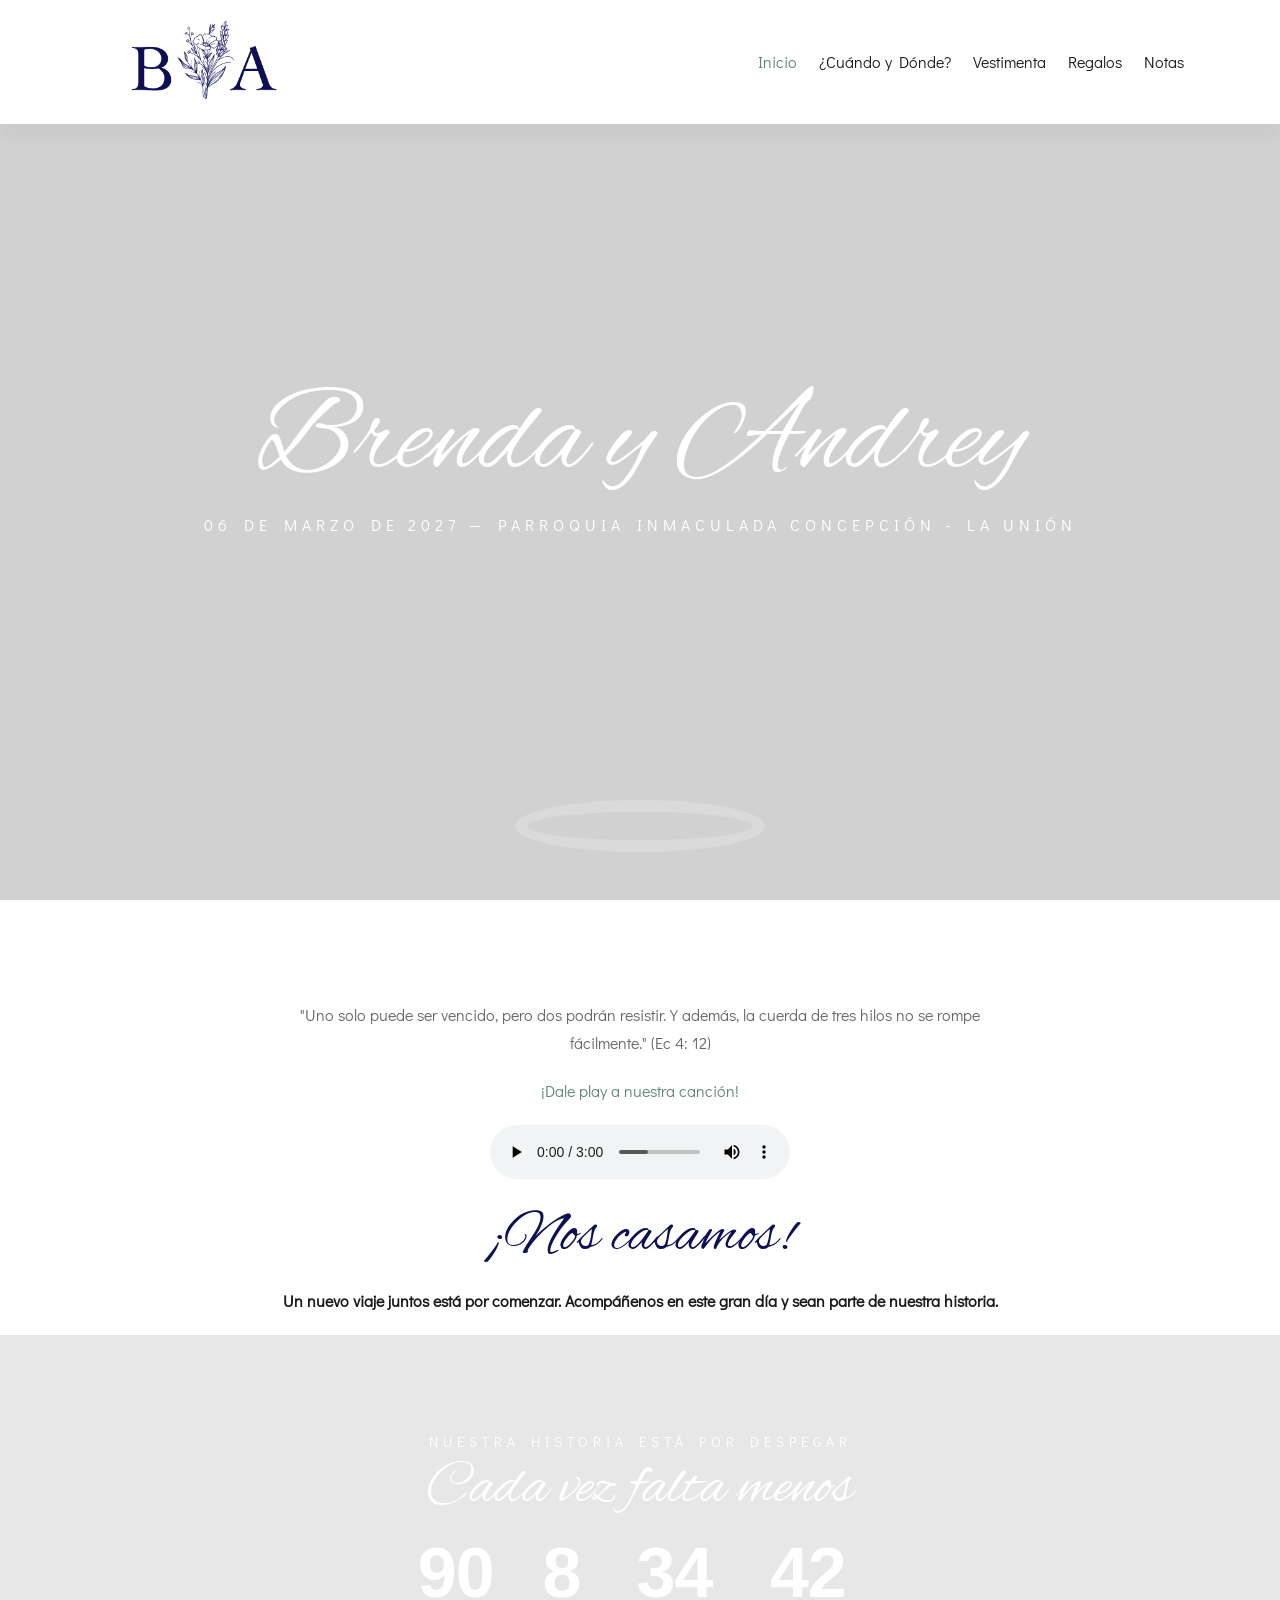
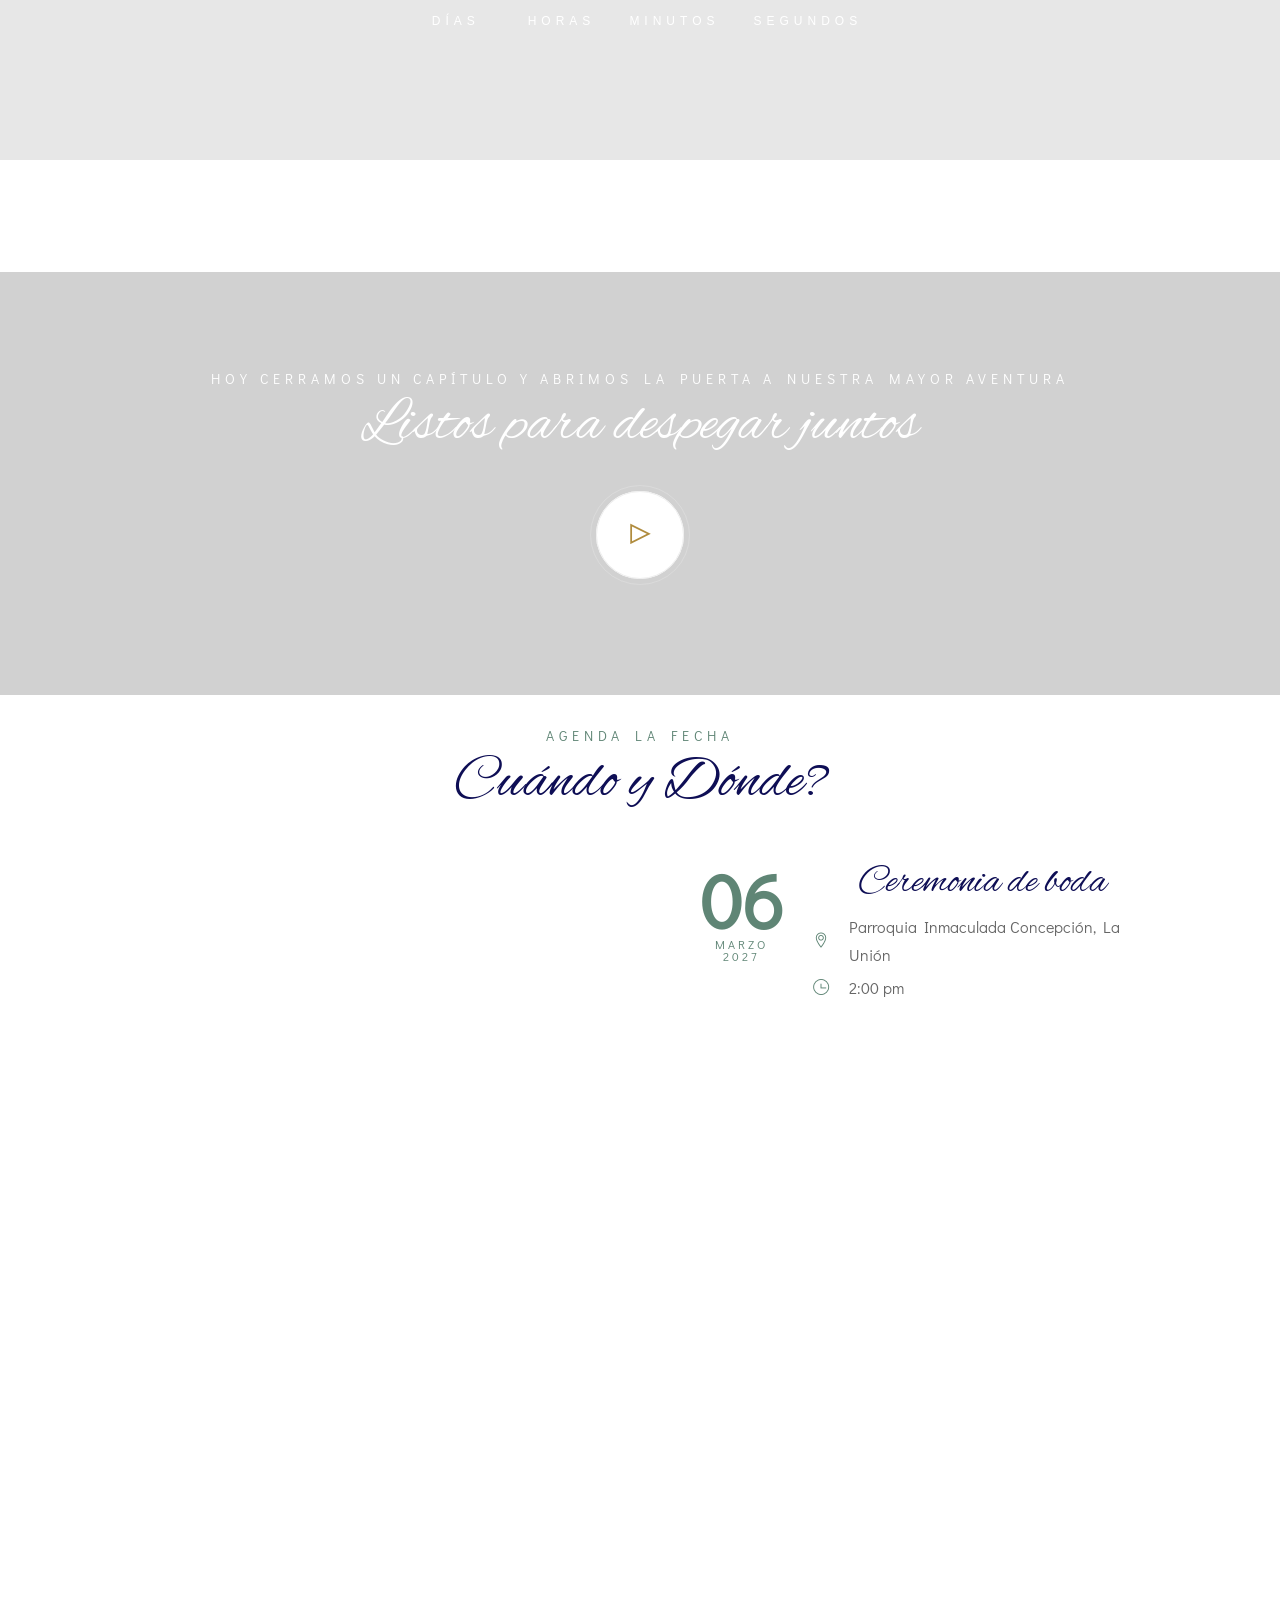
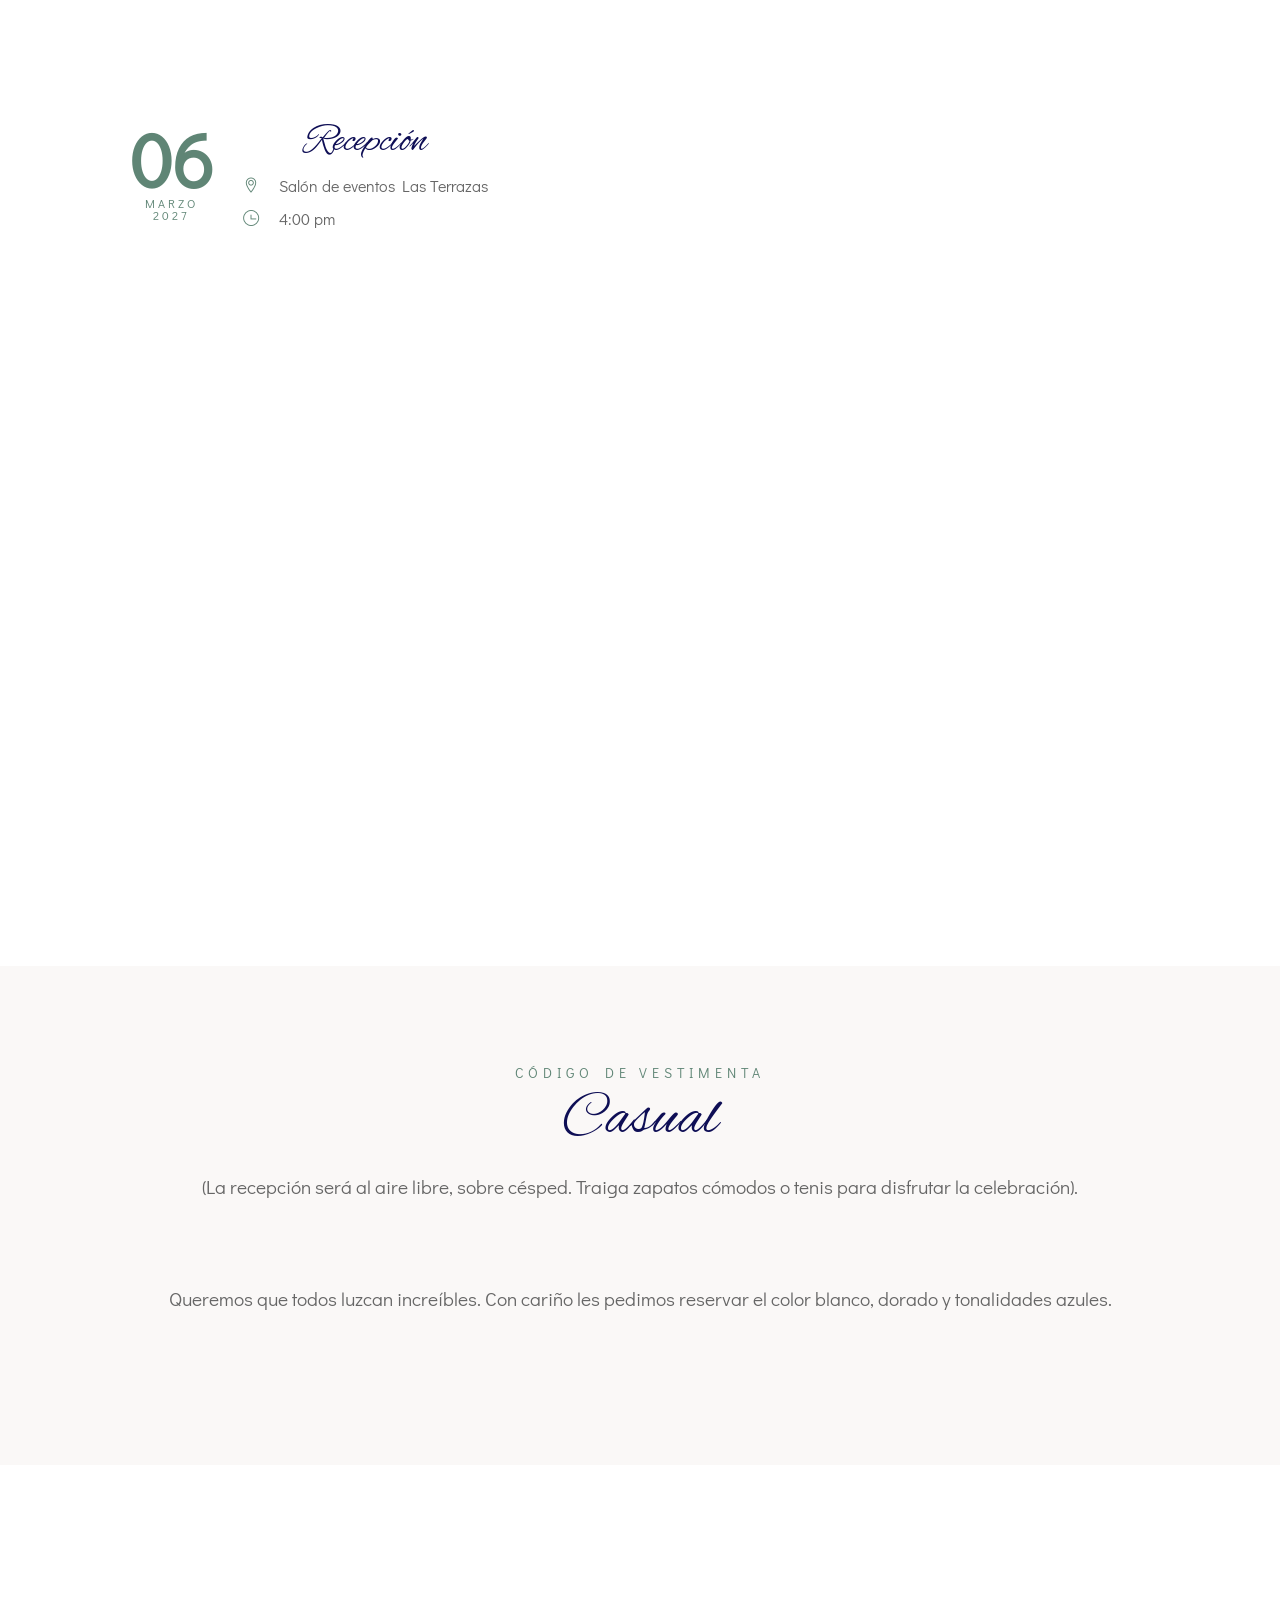
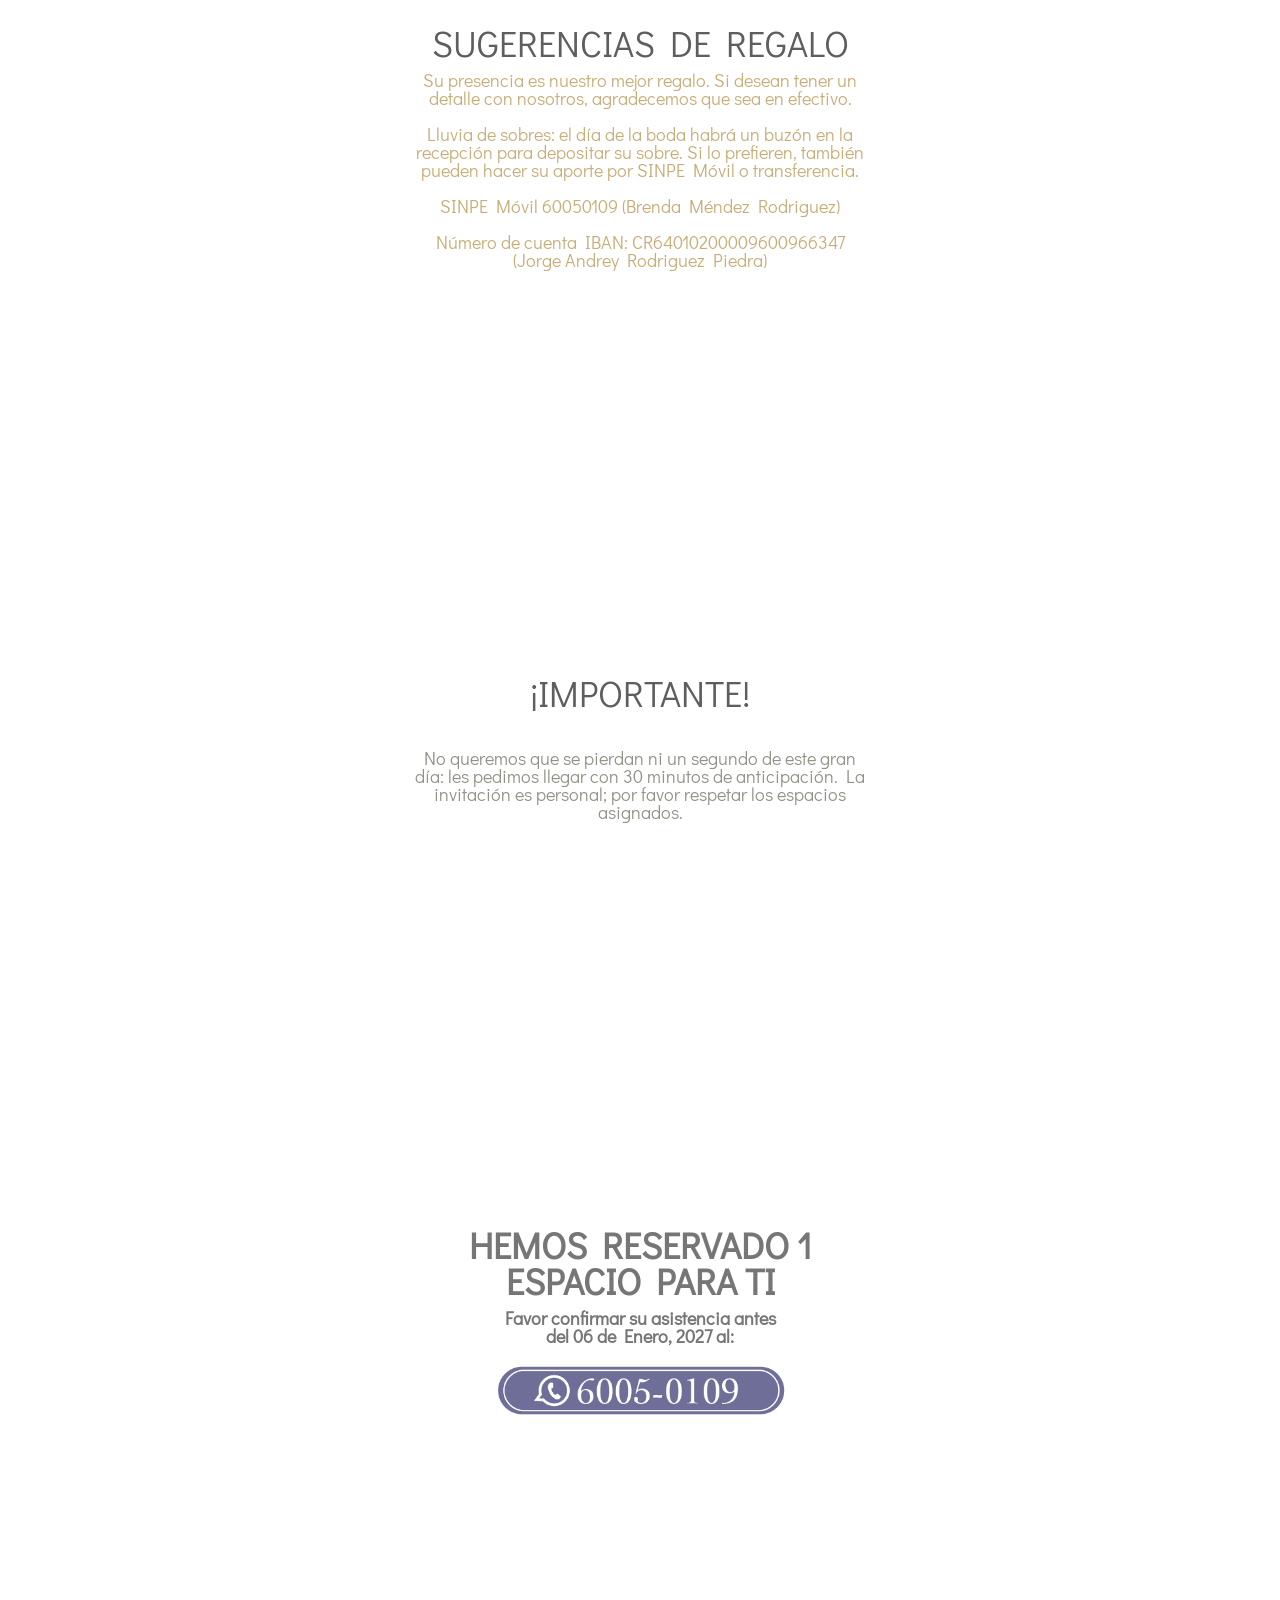
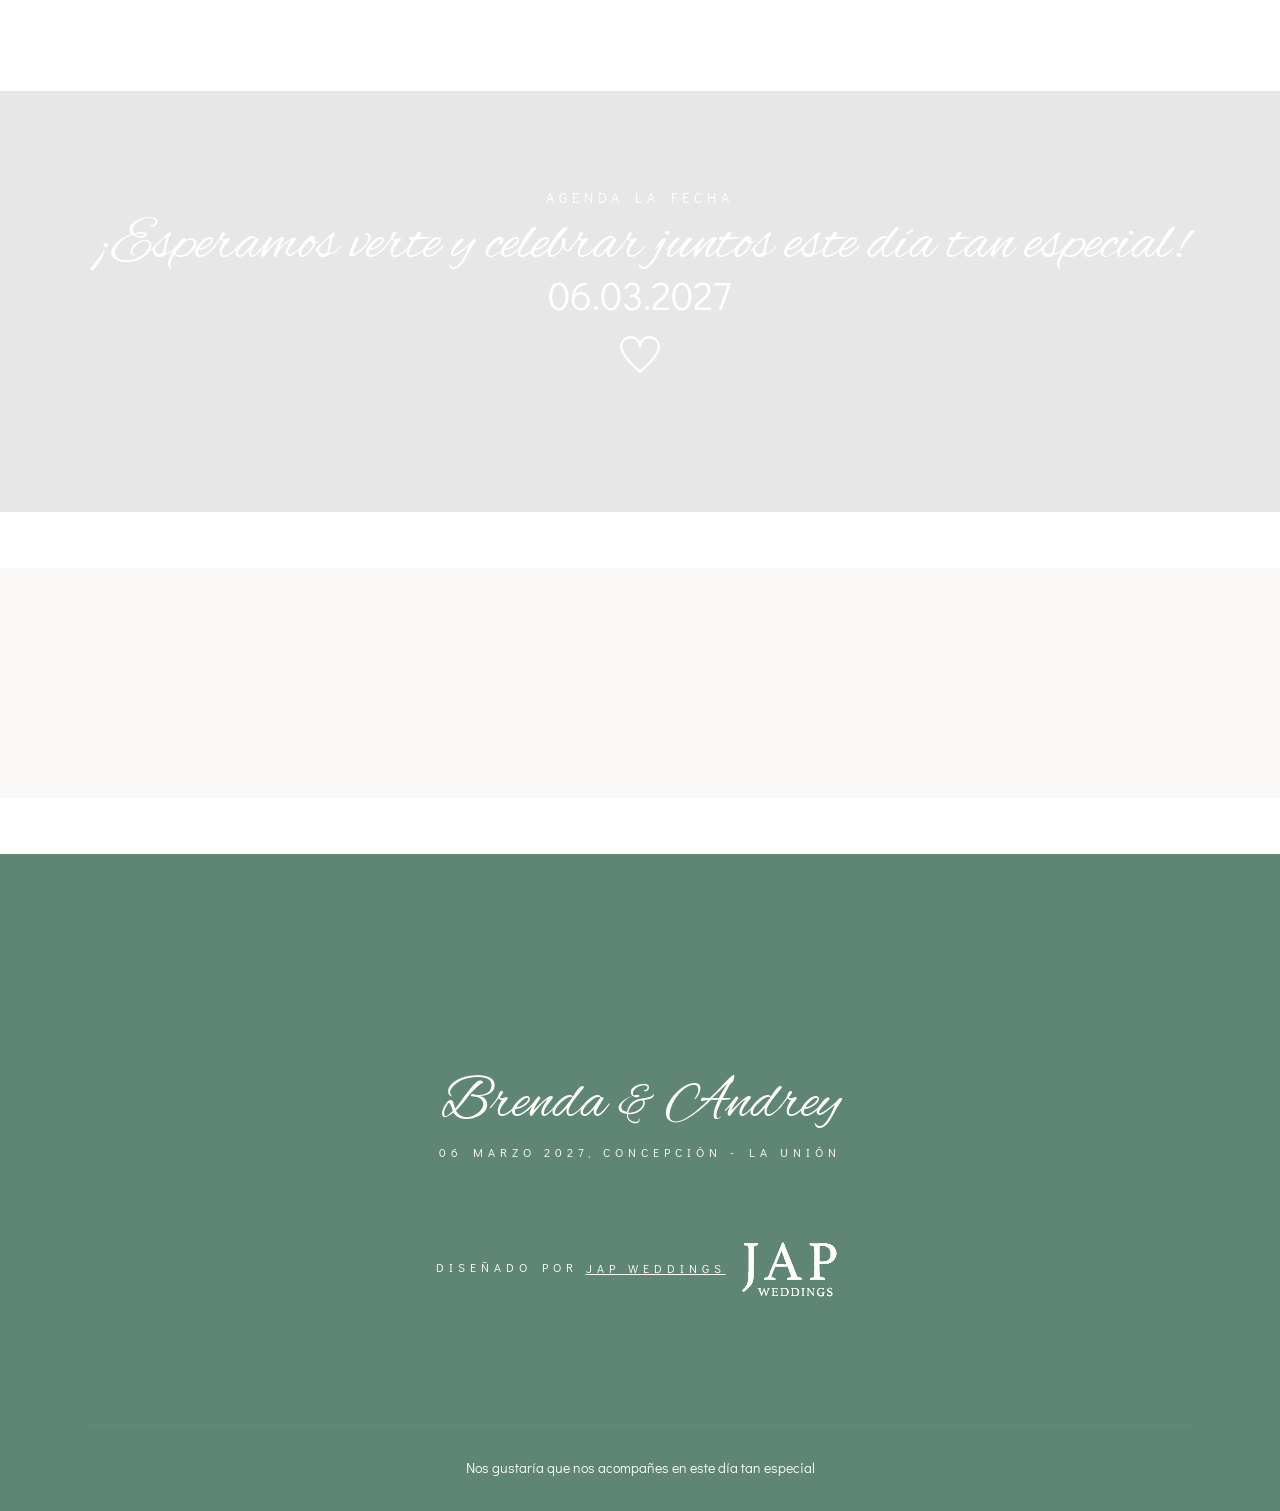
==== index.html @ 08653edc "Add files via upload" ====
<!DOCTYPE HTML>
<html lang="en">

<head>
    <meta charset="utf-8">
    <meta http-equiv="X-UA-Compatible" content="IE=edge">
    <title>Brenda y Andrey</title>
    <meta name="viewport" content="width=device-width, initial-scale=1">
    <link rel="icon" type="image/png" href="images/favicon.png" />
    <link href="https://fonts.googleapis.com/css2?family=Alex+Brush&family=Didact+Gothic&display=swap" rel="stylesheet">
    <link rel="stylesheet" href="css/animate.css">
    <link rel="stylesheet" href="css/themify-icons.css">
    <link rel="stylesheet" href="css/bootstrap.css">
    <link rel="stylesheet" href="css/flexslider.css">
    <link rel="stylesheet" href="css/magnific-popup.css">
    <link rel="stylesheet" href="css/owl.carousel.min.css">
    <link rel="stylesheet" href="css/owl.theme.default.min.css">
    <link rel="stylesheet" href="css/YouTubePopUp.css">
    <link rel="stylesheet" href="css/style.css">
    <!-- FOR IE9 below -->
    <!--[if lt IE 9]>
        <script src="js/respond.min.js"></script>
    <![endif]-->
</head>

<body>
    <!-- Preloader -->
    <div class="preloader">
        <div class="lds-heart">
            <div></div>
        </div>
    </div>
    <!-- Progress-wrapp scroll-button -->
    <div class="progress-wrap active-progress">
        <svg class="progress-circle svg-content" width="100%" height="100%" viewBox="-1 -1 102 102">
            <path d="M50,1 a49,49 0 0,1 0,98 a49,49 0 0,1 0,-98" />
        </svg>
    </div>
    <!-- Navbar -->
    <nav class="navbar navbar-expand-lg ">
        <div class="container">
            <!-- Logo -->
            <div class="logo-wrapper navbar-brand valign">
                <div class="logo">
                    <a href="index.html"><img src="images2/LOGO-nuestra-boda.png" style="width: 64%;" alt=""></a>
                </div>
            </div>
            <button class="navbar-toggler" type="button" data-toggle="collapse" data-target="#navbarSupportedContent"
                aria-controls="navbarSupportedContent" aria-expanded="false" aria-label="Toggle navigation"> <span
                    class="icon-bar"><i class="ti-line-double"></i></span> </button>
            <!-- Navbar links -->
            <div class="collapse navbar-collapse" id="navbarSupportedContent">
                <ul class="navbar-nav ml-auto">
                    <li class="nav-item"><a class="nav-link active" href="#home" data-scroll-nav="0">Inicio</a></li>
                    <li class="nav-item"><a class="nav-link" href="#whenwhere" data-scroll-nav="6">¿Cuándo y Dónde?</a>
                    </li>
                    <li class="nav-item"><a class="nav-link" href="#outfit" data-scroll-nav="8">Vestimenta</a></li>
                    <li class="nav-item"><a class="nav-link" href="#rsvp5" data-scroll-nav="7">Regalos</a></li>
                    <li class="nav-item"><a class="nav-link" href="#rsvp2" data-scroll-nav="9">Notas</a></li>

                </ul>
            </div>
        </div>
    </nav>


    <!-- Slider section -->
    <header id="home" data-scroll-index="0">
        <div class="mary-hero js-fullheight">
            <div class="flexslider js-fullheight">
                <ul class="slides">
                    <li class="bg-fixed" style="background-image: url(images/JAP_7973.jpg); 
                    background-position: 20% center;" data-overlay-dark="2" id="icon">
                        <div class="overlay"></div>
                        <div class="container">
                            <div class="row">
                                <div class="col-md-12 text-center js-fullheight slider-text">
                                    <div class="slider-text-inner mx-auto">
                                        <h2>Brenda y Andrey</h2>
                                        <h6>06 de Marzo de 2027 — Parroquia Inmaculada Concepción - La Unión</h6>
                                    </div>
                                </div>
                            </div>
                        </div>
                    </li>
                </ul>
            </div>
        </div>

    </header>
    <!-- Welcome section -->
    <div id="welcome" class="welcome section-padding">
        <div class="container">
            <div class="row">
                <div class="col-md-12 text-center">
                    <div class="welcome-mt">
                        <div class="welcome-image-wrapper">
                            <div class="img">
                                <a href="#" data-scroll-nav="1"><img src="images/JAP_7983.jpg" alt=""></a>
                            </div>
                        </div>
                    </div>
                </div>
                <div class="col-md-8 offset-md-2 text-center">
                    <p>"Uno solo puede ser vencido, pero dos podrán resistir. Y además, la cuerda de tres hilos no se rompe fácilmente." (Ec 4: 12)</p>
					<p style="color: #5f8575">¡Dale play a nuestra canción!</p>
            		<audio controls loop>
  					<source src="music.mp3" type="audio/mpeg">
					</audio>
					<p></p>
					<h2 class="section-title" style="color: #0e0e55;">¡Nos casamos!</h2>
					<p><b>Un nuevo viaje juntos está por comenzar. Acompáñenos en este gran día y sean parte de nuestra historia.</b></p>
            </div>
        </div>
    </div>

    <!-- Countdown section -->
    <div id="countdown" class="section-padding bg-img bg-fixed" data-overlay-dark="1"
        data-background="images/JAP_8116.jpg" style="background-position: 40% center;">
        <div class="container">
            <div class="row">
                <div class="section-head col-md-12">
                    <h6>Nuestra historia está por despegar</h6>
                    <h2>Cada vez falta menos</h2>
                </div>
            </div>
            <div class="row">
                <div class="col-md-12">
                    <ul>
                        <li><span id="days"></span>Días</li>
                        <li><span id="hours"></span>Horas</li>
                        <li><span id="minutes"></span>Minutos</li>
                        <li><span id="seconds"></span>Segundos</li>
                    </ul>
                </div>
            </div>
        </div>
    </div>


    <br>
    <br>
    <br>
    <br>

    <!-- Video section -->
    <div id="video" class="story-video section-padding bg-img bg-fixed" data-overlay-dark="2"
        data-background="images/JAP_8154.jpg">
        <div class="container">
            <div class="video-wrapper">
                <div class="row">
                    <div class="col-md-12 text-center">
                        <div class="caption">
                            <h6 class="subtitle">Hoy cerramos un capítulo y abrimos la puerta a nuestra mayor aventura</h6>
                            <h2 class="title">Listos para despegar juntos</h2><br>
                        </div>
                    </div>
                </div>
                <div class="row">
                    <div class="col-md-12 mb-60 img text-center">
                        		<a class="vid valign" href="https://youtu.be/WB8VlARzwAM">
                            <div class="vid-butn">
                                <span class="icon"><i class="ti-control-play"></i></span>
                            </div>
                        </a>
                    </div>

                </div>
            </div>
        </div>
    </div>

    <!-- When & Where section -->
    <div id="whenwhere" class="when-where section-paddinggg" data-scroll-index="6"
        style="background: url(images/FLORES-02.png) ; background-size:21%; background-repeat: no-repeat; background-position: top right;" >
        <div class="container">
            <div class="row">
                <div class="col-md-12 text-center animate-box" data-animate-effect="fadeInUp">
                    <h6 class="section-subtitle" style="color: #5f8575;">Agenda la fecha</h6>
                    <h2 class="section-title" style="color: #0e0e55;">Cuándo y Dónde?</h2>
                </div>
            </div>
            <div class="row">
                <div class="col-md-6 animate-box" data-animate-effect="fadeInLeft">
                    <div class="img left">
                        <img src="images/JAP_7962.jpg" alt="">
                    </div>
                </div>
                <div class="col-md-6 valign animate-box" data-animate-effect="fadeInRight">
                    <div class="content">
                        <div class="date">
                            <h3 style="color: #5f8575;">06</h3>
                            <h6 style="color: #5f8575;">Marzo 2027</h6>
                        </div>
                        <div class="cont">
                            <div class="info">
                            </div>
                            <h4 class="section-title" style="color: #0e0e55;">Ceremonia de boda</h4>
                            <ul class="list-unstyled cont-list">
                                <li>
                                    <div class="icon"> <span class="ti-location-pin" style="color: #5f8575;"></span> </div>
                                    <div class="text">
                                        <p align="left">Parroquia Inmaculada Concepción, La Unión</p>
                                    </div>
                                </li>
                                <li>
                                    <div class="icon"> <span class="ti-time" style="color: #5f8575;"></span> </div>
                                    <div class="text">
                                        <p>2:00 pm</p>
                                    </div>
                                </li>
                            </ul>
                        </div>
                    </div>
                </div>
                
            </div>
        </div>
    </div>
    <div class="marybrian-blog section-paddinggg">
        <div class="container">
            <div class="row mb-30">
                <iframe
                    src="https://www.google.com/maps/embed?pb=!1m18!1m12!1m3!1d3930.1031876138586!2d-84.00282842387298!3d9.925363774312034!2m3!1f0!2f0!3f0!3m2!1i1024!2i768!4f13.1!3m3!1m2!1s0x8fa0e100078e6e23%3A0xa5e7f80fc2a34496!2sParroquia%20Inmaculada%20Concepci%C3%B3n%20-%20La%20Uni%C3%B3n!5e0!3m2!1ses!2scr!4v1794963113897!5m2!1ses!2scr"
                    width="1200" height="450" style="border:0;" allowfullscreen="" loading="lazy"
                    referrerpolicy="no-referrer-when-downgrade"></iframe>
            </div>
        </div>
    </div>
    <div id="whenwhere" class="when-where section-paddinggg" data-scroll-index="6"
        style="background: url(images/FLORES-03.png) ; background-size:18%; background-repeat: no-repeat; background-position: top left;">
        <br>
        <div class="container">

            <div class="row">
                <div class="col-md-6 order2 valign animate-box" data-animate-effect="fadeInLeft">
                    <div class="content">
                        <div class="date">
                            <h3 style="color: #5f8575;">06</h3>
                            <h6 style="color: #5f8575;">Marzo 2027</h6>
                        </div>
                        <div class="cont">
                            <div class="info">
                            </div>
                            <h4 class="section-title" style="color: #0e0e55;">Recepción</h4>
                            <ul class="list-unstyled cont-list">
                                <li>
                                    <div class="icon"> <span class="ti-location-pin" style="color: #5f8575;"></span> </div>
                                    <div class="text">
                                        <p>Salón de eventos Las Terrazas
                                      </p>
                                    </div>
                                </li>
                                <li>
                                    <div class="icon"> <span class="ti-time" style="color: #5f8575;"></span> </div>
                                    <div class="text">
                                        <p>4:00 pm</p>
                                    </div>
                                </li>
                                <li>
                                    <div>
                                        <i class="fa-brands fa-waze" style="color: #b08c3e;"></i>
                                    </div>
                                    <div class="text">

                                    </div>
                                </li>
                            </ul>
                        </div>
                    </div>
                </div>
                <div class="col-md-6 order1 animate-box" data-animate-effect="fadeInRight">
                    <div class="img">
                        <img src="images/JAP_7984.jpg" alt="">
                    </div>
                </div>
            </div>
        </div>
    </div>
    
    </div>
	<div class="marybrian-blog section-paddinggg">
        <div class="container">
            <div class="row mb-30">
                <iframe
                    src="https://www.google.com/maps/embed?pb=!1m17!1m12!1m3!1d3929.877548222586!2d-83.98676682496951!3d9.9441451901584!2m3!1f0!2f0!3f0!3m2!1i1024!2i768!4f13.1!3m2!1m1!2zOcKwNTYnMzguOSJOIDgzwrA1OScwMy4xIlc!5e0!3m2!1ses!2scr!4v1794964107300!5m2!1ses!2scr"
                    width="1200" height="450" style="border:0;" allowfullscreen="" loading="lazy"
                    referrerpolicy="no-referrer-when-downgrade"></iframe>
            </div>
        </div>
    </div>


    <!-- Dress Code section -->
    <div id="outfit" class="bride-groom clear section-padding bg-cream" data-scroll-index="8">
        <div class="container">
            <div class="row">
                <div class="col-md-12 text-center mb-30 animate-box" data-animate-effect="fadeInUp">
                    <h6 class="section-subtitle"  style="color: #5f8575;">Código de Vestimenta</h6>
                    <h2 class="section-title" style="color: #0e0e55;">Casual</h2>
					<p style="font-size: larger;">(La recepción será al aire libre, sobre césped. Traiga zapatos cómodos o tenis para disfrutar la celebración).
                    </p>
                </div>
                <img src="images/Imagen1.png" alt="">

                <div class="col-md-12 text-center mb-30 animate-box">
                    <div class="widget-container" style="text-align: center;">
                        <br>
                        <p style="font-size: larger;">Queremos que todos luzcan increíbles. Con cariño les pedimos reservar el color blanco, dorado y tonalidades azules.
                        </p>

                    </div>
                </div>
            </div>
        </div>
    </div>

    <!-- RSVP Form section -->
    <div id="rsvp5" class="rsvp section-padding bg-img bg-fixed" data-background="images/JAP_8039.jpg"
        data-scroll-index="7" style="background-position: 20% center;">
        <div class="container">
            <div class="row">
                <div class="col-md-6 offset-md-3 bg-white p-60" style="opacity: 0.7;">
                    <h2 class="text-center">Sugerencias de regalo</br></h2>
                    <h6 class="text-center" style="font-family: Didact Gothic; font-size: large;">Su presencia es nuestro mejor regalo. Si desean tener un detalle con nosotros, agradecemos que sea en efectivo.
						<br>
						<br>Lluvia de sobres: el día de la boda habrá un buzón en la recepción para depositar su sobre. Si lo prefieren, también pueden hacer su aporte por SINPE Móvil o transferencia.
						<br>
						<br>SINPE Móvil 60050109 (Brenda Méndez Rodriguez)
						<br>
						<br>Número de cuenta IBAN: CR64010200009600966347 (Jorge Andrey Rodriguez Piedra)
                    </h6>
                </div>
            </div>
        </div>
    </div>
    <br>
    <br>

    <div id="rsvp2" class="rsvp section-padding bg-img bg-fixed" data-background="images/JAP_8063.jpg"
        data-scroll-index="9" style="background-position: 60%;">
        <div class="container">
            <div class="row">
                <div class="col-md-6 offset-md-3 bg-white p-60" style="opacity: 0.7;">
                    <h2 class="text-center">¡Importante!</br></h2>
                    <br>
                    <h6 class="text-center" style="font-family: Didact Gothic; font-size: large; color: #626554;">
                        No queremos que se pierdan ni un segundo de este gran día: les pedimos llegar con 30 minutos de anticipación. La invitación es personal; por favor respetar los espacios asignados.<br>  
                    </h6>

                    <h6 class="text-center" style="font-family: Didact Gothic; font-size: large; color: #626554;">
                    </h6>
                </div>
            </div>
        </div>
    </div>
	<br>
    <br>
        <!-- RSVP Form section -->
    <div id="rsvp" class="rsvp section-padding bg-img bg-fixed" data-background="images/JAP_7977.jpg"
        data-scroll-index="7" style="background-position: 70% center;">
        <div class="container">
            <div class="row">
                <div class="col-md-6 offset-md-3 bg-white p-60" style="opacity: 0.6;">
                    <h2 class="text-center"><b>Hemos reservado 1</b><br><b>espacio para ti</b></br></h2>
				<h6 class="text-center" style="font-family: Didact Gothic; font-size: large; color: #626554;"><b>Favor confirmar su asistencia antes
					<br>del 06 de Enero, 2027 al:</b>
					<br>
					<br>
				  <a href="https://wa.me/50660050109"><img src="images2/confirmar.png" alt="" style="width: 65%;"></a>
                    </h6>


                </div>
            </div>
        </div>
    </div>
    <br>
    <br>
    <br>
					<!-- Banner section -->
    <div id="banner" class="section-padding bg-img bg-fixed" data-overlay-dark="1"
        data-background="images/JAP_8093.jpg" style="background-position: 20% center;">
        <div class="container">
            <div class="row">
                <div class="section-head col-md-12">
                    <h6>Agenda la fecha</h6>
                    <h2>¡Esperamos verte y celebrar juntos este día tan especial!</h2>
                    <h1>06.03.2027</h1>
                    <h1><i class="ti-heart"></i></h1>
                </div>
            </div>
        </div>
    </div>
	<br>
    <br>
    <div id="gallery" class="section-padding bg-cream" data-scroll-index="10">
        <div class="container">
            <div class="row">
            </div>
        </div>
        <div class="row gallery-filter">
            <div class="col-md-2 gallery-item ceremony">
                <div class="gallery-box">
                    <div class="gallery-img"> <img src="images/JAP_7966.jpg" class="img-fluid mx-auto d-block"
                            alt="">
                    </div>
                    <div class="gallery-detail">
                    </div>
                </div>
            </div>
            <div class="col-md-2 gallery-item ceremony">
                <div class="gallery-box">
                    <div class="gallery-img"> <img src="images/JAP_7988.jpg" class="img-fluid mx-auto d-block" alt="">
                    </div>
                    <div class="gallery-detail">
                    </div>
                </div>
            </div>
            <div class="col-md-2 gallery-item ceremony">
                <div class="gallery-box">
                    <div class="gallery-img"> <img src="images/JAP_8051.jpg" class="img-fluid mx-auto d-block"
                            alt="">
                    </div>
                    <div class="gallery-detail">
                    </div>
                </div>
            </div>
            <div class="col-md-2 gallery-item ceremony">
                <div class="gallery-box">
                    <div class="gallery-img"> <img src="images/JAP_8071.jpg" class="img-fluid mx-auto d-block" alt="">
                    </div>
                    <div class="gallery-detail">
                    </div>
                </div>
            </div>
            
            <div class="col-md-2 gallery-item ceremony">
                <div class="gallery-box">
                    <div class="gallery-img"> <img src="images/JAP_8196.jpg" class="img-fluid mx-auto d-block" alt="">
                    </div>
                    <div class="gallery-detail">
			</div>
                </div>
            </div>
            
            <div class="col-md-2 gallery-item ceremony">
                <div class="gallery-box">
                    <div class="gallery-img"> <img src="images/JAP_6352.jpg" class="img-fluid mx-auto d-block" alt="">
                    </div>
                    <div class="gallery-detail">
                    </div>
                </div>
            </div>
        </div>
    </div>
    <div> </div>
    <br>
    <br>
    <!-- Footer section -->
    <footer id="footer" style="background-color: #5f8575;">
        <div class="container">
            <div class="top-footer">
                <div class="row">
                    <div class="col-md-12 text-center">
                        <div class="section-padding">
                            <h2><span>Brenda <small>&amp;</small> Andrey</span></h2>
                            <h6>06 Marzo 2027, Concepción - La Unión</h6>

                            <br>
                            <br>

                            <h6>Diseñado por <a href="https://www.japweddings.com"><u>JAP Weddings</u> <img
                                        src="images2/VECTOR.svg" alt="" style="width: 10%;"></a></h6>
                        </div>
                    </div>
                </div>
            </div>
            <div class="sub-footer">
                <div class="row">
                    <div class="col-md-12 text-center">
                        <p style="color: white;">Nos gustaría que nos acompañes en este día tan especial</p>
                    </div>
                </div>
            </div>
        </div>
    </footer>
    <!-- jQuery -->
    <script src="js/jquery.min.js"></script>
    <script src="js/modernizr-2.6.2.min.js"></script>
    <script src="js/jquery.easing.1.3.js"></script>
    <script src="js/bootstrap.min.js"></script>
    <script src="js/jquery.waypoints.min.js"></script>
    <script src="js/jquery.flexslider-min.js"></script>
    <script src="js/sticky-kit.min.js"></script>
    <script src="js/scrollIt.min.js"></script>
    <script src="js/owl.carousel.min.js"></script>
    <script src="js/isotope.js"></script>
    <script src="js/jquery.magnific-popup.min.js"></script>
    <script src="js/YouTubePopUp.js"></script>
    <script src="js/template.js"></script>

</body>

</html>
---- css/YouTubePopUp.css ----
@charset "UTF-8";

/*
    Name: YouTubePopUp
    Description: jQuery plugin to display YouTube or Vimeo video in PopUp, responsive and retina, easy to use.
    Version: 1.0.1
    Plugin URL: http://wp-time.com/youtube-popup-jquery-plugin/
    Written By: Qassim Hassan
    Twitter: @QQQHZ
    Websites: wp-time.com | qass.im | wp-plugins.in
    Dual licensed under the MIT and GPL licenses:
        http://www.opensource.org/licenses/mit-license.php
        http://www.gnu.org/licenses/gpl.html
    Copyright (c) 2016 - Qassim Hassan
*/

.YouTubePopUp-Wrap{
    position:fixed;
    width:100%;
    height:100%;
    background-color:#000;
    background-color:rgba(0,0,0,0.8);
    top:0;
    left:0;
    z-index:9999999999999;
}

.YouTubePopUp-animation{
    opacity: 0;
    -webkit-animation-duration: 0.5s;
    animation-duration: 0.5s;
    -webkit-animation-fill-mode: both;
    animation-fill-mode: both;
    -webkit-animation-name: YouTubePopUp;
    animation-name: YouTubePopUp;
}

@-webkit-keyframes YouTubePopUp {
    0% {
        opacity: 0;
    }

    100% {
        opacity: 1;
    }
}

@keyframes YouTubePopUp {
    0% {
        opacity: 0;
    }

    100% {
        opacity: 1;
    }
}

body.logged-in .YouTubePopUp-Wrap{ /* For WordPress */
    top:32px;
    z-index:99998;
}

.YouTubePopUp-Content{
    max-width:680px;
    display:block;
    margin:0 auto;
    height:100%;
    position:relative;
}

.YouTubePopUp-Content iframe{
    max-width:100% !important;
    width:100% !important;
    display:block !important;
    height:480px !important;
    border:none !important;
    position:absolute;
    top: 0;
    bottom: 0;
    margin: auto 0;
}

.YouTubePopUp-Hide{
    -webkit-animation-duration: 0.5s;
    animation-duration: 0.5s;
    -webkit-animation-fill-mode: both;
    animation-fill-mode: both;
    -webkit-animation-name: YouTubePopUpHide;
    animation-name: YouTubePopUpHide;
}

@-webkit-keyframes YouTubePopUpHide {
    0% {
        opacity: 1;
    }

    100% {
        opacity: 0;
    }
}

@keyframes YouTubePopUpHide {
    0% {
        opacity: 1;
    }

    100% {
        opacity: 0;
    }
}

.YouTubePopUp-Close{
    position:absolute;
    top:0;
    cursor:pointer;
    bottom:528px;
    right:0px;
    margin:auto 0;
    width:24px;
    height:24px;
    background:url(./close.png) no-repeat;
    background-size:24px 24px;
    -webkit-background-size:24px 24px;
    -moz-background-size:24px 24px;
    -o-background-size:24px 24px;
}

.YouTubePopUp-Close:hover{
    opacity:0.5;
}

@media all and (max-width: 768px) and (min-width: 10px){
    .YouTubePopUp-Content{
        max-width:90%;
    }
}

@media all and (max-width: 600px) and (min-width: 10px){
    .YouTubePopUp-Content iframe{
        height:320px !important;
    }

    .YouTubePopUp-Close{
        bottom:362px;
    }
}

@media all and (max-width: 480px) and (min-width: 10px){
    .YouTubePopUp-Content iframe{
        height:220px !important;
    }

    .YouTubePopUp-Close{
        bottom:262px;
    }
}
---- css/style.css ----
/* ----------------------------------------------------------------

01. Default style
02. Preloader style
03. Scrollbar style
04. Owl-Theme custom style
05. Navbar style
06. Page Header style
07. Slider style
08. Section & Title style
09. Welcome style
10. Bride & Groom style
11. Story style
12. Countdown style
13. Friends style
14. Story video style
15. Event style
16. When & Where style
17. Gallery style
18. Blog & Post style
19. Progress-wrap style
20. Gift Registry style
21. Insta style
22. Footer style
23. Media Query style
24. Overlay Effect Bg image

------------------------------------------------------------------- */


/* =======  Default style  ======= */
html,
body {
    -moz-osx-font-smoothing: grayscale;
    -webkit-font-smoothing: antialiased;
    -moz-font-smoothing: antialiased;
    font-smoothing: antialiased;
}
body {
    font-family: 'Didact Gothic', sans-serif;
    font-size: 16px;
    line-height: 1.75em;
    font-weight: 400;
    color: #666;
}
/* typography */
h1,
h2,
h3,
h4,
h5,
h6 {
    font-family: 'Alex Brush', cursive;
    font-weight: 400;
    line-height: 1em;
    margin: 0 0 20px 0;
    color: #1b1b1b;
}
h1 {
    font-size: 40px;
}
h2 {
    font-size: 35px;
}
h3 {
    font-size: 30px;
}
h4 {
    font-size: 25px;
}
h5 {
    font-size: 20px;
}
h6 {
    font-size: 16px;
}
p {
    font-family: 'Didact Gothic', sans-serif;
    font-size: 16px;
    line-height: 1.75em;
    margin: 0 0 20px;
    color: #666;
    font-weight: 400;
}
/* lists */
ul {
    list-style-type: none;
}
/* links */
a {
    color: #fff;
    -webkit-transition: 0.5s;
    -o-transition: 0.5s;
    transition: 0.5s;
}
a:hover,
a:active,
a:focus {
    color: #fff;
    outline: none;
    text-decoration: none !important;
}
a:link {
    text-decoration: none;
}
a:focus {
    outline: none;
}
img {
    width: 100%;
    height: auto;
}
img {
    -webkit-transition: all 0.5s;
    -o-transition: all 0.5s;
    transition: all 0.5s;
    color: #fff;
}
.bg-cream {
    background: #faf8f7;
}
.o-hidden {
    overflow: hidden;
}
.position-re {
    position: relative;
}
.full-width {
    width: 100%;
}
.bg-img {
    background-size: cover;
    background-repeat: no-repeat;
}
.pattern {
    background-repeat: repeat;
    background-size: auto;
}
.bold {
    font-weight: 600;
}
.count {
    font-family: 'Oswald', sans-serif;
}
.valign {
    display: -webkit-box;
    display: -ms-flexbox;
    display: flex;
    -webkit-box-align: center;
    -ms-flex-align: center;
    align-items: center;
}
.v-middle {
    position: absolute;
    width: 100%;
    top: 50%;
    left: 0;
    -webkit-transform: translate(0%, -50%);
    transform: translate(0%, -50%);
}
.v-bottom {
    position: absolute;
    width: 100%;
    bottom: 5%;
    left: 0;
    -webkit-transform: translate(0%, -5%);
    transform: translate(0%, -5%);
}
.js .animate-box {
    opacity: 0;
}
a[href^="tel"] {
    color: inherit;
    text-decoration: none;
}
.bg-fixed {
    background-attachment: fixed;
}
@media (max-width: 992px) {
    .bg-fixed {
    background-attachment: initial;}
}
.p-40 {
    padding: 40px;
}
.p-60 {
    padding: 60px;
}
.mt-60 {
    margin-top: 60px;
}
.mt-10 {
    margin-top: 10px;
}
.mt-20 {
    margin-top: 20px;
}
.mb-30 {
    margin-bottom: 30px;
}
.mb-60 {
    margin-bottom: 60px;
}
.mb-20 {
    margin-bottom: 20px;
}
.mb-15 {
    margin-bottom: 15px;
}
.small,
small {
    font-size: 80%;
}
b,
strong {
    color: #1b1b1b;
}
/*** form element ***/
/* text field */
button,
input,
optgroup,
select,
textarea {
    font-family: 'Didact Gothic', sans-serif;
}
input[type="password"]:focus,
input[type="email"]:focus,
input[type="text"]:focus,
input[type="file"]:focus,
input[type="radio"]:focus,
input[type="checkbox"]:focus,
textarea:focus {
    outline: none;
    border: 1px solid #ececec;
}
input[type="password"],
input[type="email"],
input[type="text"],
input[type="file"],
textarea,
#message,
#search {
    max-width: 100%;
    margin-bottom: 15px;
    border: none;
    padding: 7px 15px;
    height: auto;
    background-color: #fff;
    -webkit-box-shadow: none;
    box-shadow: none;
    display: block;
    width: 100%;
    font-family: 'Nunito Sans', sans-serif;
    font-size: 15px;
    font-weight: 400;
    line-height: 1.75em;
    color: #1b1b1b;
    background-image: none;
    border: 1px solid #ececec;
}
input:focus,
textarea:focus {
    border-bottom-width: 1px;
}
input[type="submit"],
input[type="reset"],
input[type="button"],
button {
    font-family: 'Didact Gothic', sans-serif;
    background: #b08c3e;
    border: 1px solid #b08c3e;
    color: #fff;
    padding: 12px 30px;
    margin: 0;
    font-weight: 400;
    position: relative;
    font-size: 14px;
    text-transform: uppercase;
    letter-spacing: 2px;
    border-radius: 0px;
}
input[type="submit"]:hover,
input[type="reset"]:hover,
input[type="button"]:hover,
button:hover {
    background-color: transparent;
    color: #1b1b1b;
}
select {
    padding: 10px;
    border-radius: 5px;
}
input[type="radio"],
input[type="checkbox"] {
    display: inline;
}
label {
    color: #777;
    transition: all .3s cubic-bezier(.64, .09, .08, 1);
    display: inline-block;
    -moz-appearance: none;
    display: inline-block;
    vertical-align: middle;
        font-family: 'Nunito Sans', sans-serif;
    font-size: 15px;
    font-weight: 400;
    line-height: 1.75em;
    margin-bottom: 0;
}
input[type=radio]:after,
input[type=radio]:before {
    content: '';
    position: absolute;
    transition: all .3s cubic-bezier(.64, .09, .08, 1)
}
input[type=checkbox] {
    position: relative;
    cursor: pointer;
    margin: 5px 23px 15px 0px;;
    -moz-appearance: none;
     -webkit-appearance: none;
    width: 12px;
}
input[type=checkbox]:before {
    content: '';
    width: 18px;
    height: 18px;
    border: 1px solid #ececec;
    background: #fff;
    position: absolute;
    top: 0px;
    margin-left: -1px;
}
input[type=checkbox]:after {
    font-family: 'themify';
    content: '\e64c';
    color: #b08c3e;
    background: transparent;
    position: absolute;
    top: 1px;
    margin-left: -1px;
    left: 0;
    width: 18px;
    height: 18px;
    border: none;
    display: -webkit-inline-flex;
    display: -ms-inline-flexbox;
    display: inline-flex;
    -webkit-align-items: center;
    -ms-flex-align: center;
    align-items: center;
    -webkit-justify-content: center;
    -ms-flex-pack: center;
    justify-content: center;
    opacity: 0;
    transition: opacity .3s cubic-bezier(.64, .09, .08, 1);
    will-change: opacity;
    font-size: 12px;
}
input[type=checkbox]:checked:after {
    opacity: 1
}
input[type=radio] {
    position: relative;
    cursor: pointer;
    margin: 5px 20px 15px 0px;
    -moz-appearance: none;
    -webkit-appearance: none;
    width: 10px;
}
input[type=radio]:before {
    background-color: #fff;
    width: 18px;
    height: 18px;
    border-radius: 50%;
    border: 1px solid #ccc;
    display: inline-block;
    top: 0px;
    left: -4px;
    background-image: radial-gradient(circle, #b08c3e 50%, #fff 70%);
    background-size: 0;
    background-position: 50% 50%;
    background-repeat: no-repeat;
    will-change: background-size;
    z-index: 2;
}
input[type=radio]:after {
    width: 20px;
    height: 20px;
    background: #fff;
    border-radius: 50%
}
input[type=radio]:checked:before {
    background-size: 14px 14px
}
.mb-15 {
    margin-bottom: 15px;
}
.form-control {
    -webkit-appearance: none;
    -moz-appearance: none;
    appearance: none;
    -webkit-box-shadow: none;
    box-shadow: none;
    background: transparent;
    border: none;
    border-bottom: 0px solid #e5e5e5;
    height: 54px;
    -webkit-border-radius: 0;
    -moz-border-radius: 0;
    -ms-border-radius: 0;
    border-radius: 0;
    padding: 0;
    font-family: 'Didact Gothic', sans-serif;
    font-size: 18px;
    line-height: 1.75em;
    font-weight: 400;
}
.form-control:active,
.form-control:focus {
    outline: none;
    -webkit-box-shadow: none;
    box-shadow: none;
    background-color: #fff;
    border: 1px solid #ececec;
}
#message {
    font-family: 'Didact Gothic', sans-serif;
    height: 130px;
    padding: 12px;
    border: 1px solid #ececec;
}


/* =======  Preloader Style  ======= */
.preloader{
  width: 100%;
  height: 100%;
  background: #fff;
  position: fixed;
  top: 0;
  left: 0;
  z-index: 10000;
  display: flex;
  align-items: center;
  justify-content: center;
}
/* Heart */
.lds-heart {
  display: inline-block;
  position: relative;
  width: 64px;
  height: 64px;
  transform: rotate(45deg);
  transform-origin: 32px 32px;
}
.lds-heart div {
  top: 23px;
  left: 19px;
  position: absolute;
  width: 26px;
  height: 26px;
  background: #5F8575;
  animation: lds-heart 1.2s infinite cubic-bezier(0.215, 0.61, 0.355, 1);
}
.lds-heart div:after,
.lds-heart div:before {
  content: " ";
  position: absolute;
  display: block;
  width: 26px;
  height: 26px;
  background: #5F8575;
}
.lds-heart div:before {
  left: -17px;
  border-radius: 50% 0 0 50%;
}
.lds-heart div:after {
  top: -17px;
  border-radius: 50% 50% 0 0;
}
@keyframes lds-heart {
  0% {
    transform: scale(0.95);
  }
  5% {
    transform: scale(1.1);
  }
  39% {
    transform: scale(0.85);
  }
  45% {
    transform: scale(1);
  }
  60% {
    transform: scale(0.95);
  }
  100% {
    transform: scale(0.9);
  }
}


/* =======  Scrollbar style  ======= */
::-webkit-scrollbar {
    width: 0px;
}
::-webkit-scrollbar-track {
    background: #fff;
}
::-webkit-scrollbar-thumb {
    background: #1b1b1b;
}
::-webkit-scrollbar-thumb:hover {
    background: #1b1b1b;
}


/* =======  Owl-Theme custom style  ======= */
.owl-theme .owl-nav.disabled + .owl-dots {
    margin-top: 0px;
    line-height: .7;
    display: block;
}
.owl-theme .owl-dots .owl-dot span {
    width: 12px;
    height: 12px;
    margin: 0 3px;
    border-radius: 50%;
    background: #ececec;
    border: 1px solid #ececec;
}
.owl-theme .owl-dots .owl-dot.active span,
.owl-theme .owl-dots .owl-dot:hover span {
    background: #b08c3e;
    border: 1px solid #b08c3e;
}


/* =======  Navbar style  ======= */
.navbar {
    position: absolute;
    left: 0;
    top: 0;
    width: 100%;
    background: transparent;
    z-index: 99;
    padding-right: 0;
    padding-left: 0;
    padding-top: 0;
    padding-bottom: 0;
}
.navbar-toggler {
    outline: none;
}
.navbar .navbar-toggler-icon {
    color: #b08c3e;
    
}
.navbar .navbar-nav .nav-link {
    font-family: 'Didact Gothic', sans-serif;
    font-size: 16px;
    font-weight: 400;
    color: #fff;
    margin: 3px;
    -webkit-transition: all .4s;
    transition: all .4s;
}
.navbar .navbar-nav .nav-link.black-color {
    color: #fff;
}
.navbar .navbar-nav .nav-link:hover {
    color: #5F8575;
}
.navbar .navbar-nav .active {
    color: #5F8575 !important;
}
.nav-scroll {
    background: #fff;
    padding: 0 0 0 0;
    position: fixed;
    top: -100px;
    left: 0;
    width: 100%;
    -webkit-transition: -webkit-transform .5s;
    transition: -webkit-transform .5s;
    transition: transform .5s;
    transition: transform .5s, -webkit-transform .5s;
    -webkit-transform: translateY(100px);
    transform: translateY(100px);
    -webkit-box-shadow: 0px 15px 15px rgba(0, 0, 0, 0.03);
    box-shadow: 0px 15px 15px rgba(0, 0, 0, 0.03);
}
.nav-scroll .navbar-toggler-icon {
    color: #b08c3e;
}
.nav-scroll .navbar-nav .nav-link {
    color: #1b1b1b;
}
.nav-scroll .navbar-nav .active {
    color: #5F8575 !important;
}
.nav-scroll .navbar-nav .logo {
    padding: 15px 0;
    color: #666;
}
.nav-scroll .logo {
    width: 240px;
}
.nav-scroll .logo-img {
    margin-bottom: 0px;
}
.nav-scroll .logo-wrapper .logo h2 {
    font-family: 'Alex Brush', cursive;
    font-size: 36px;
    font-weight: 400;
    margin-bottom: 0px;
    display: block;
    width: 100%;
    position: relative;
    color: #1b1b1b;
    line-height: 1.25em;
/*    display: none;*/
}
.nav-scroll .logo-wrapper .logo span {
    display: block;
    font-family: 'Alex Brush', cursive;
    font-size: 9px;
    color: #666;
    font-weight: 400;
    display: block;
    margin-top: 3px;
    line-height: 1.2em;
    margin-left: 5px;
/*    display: none !important;*/
}
.nav-scroll .logo-wrapper {
    padding: 20px 0px;
}
.logo-wrapper {
    float: left;
    padding: 30px 0px;
}
.logo-wrapper .logo h2 {
    font-family: 'Alex Brush', cursive;
    font-size: 36px;
    font-weight: 400;
    display: block;
    width: 100%;
    position: relative;
    color: #fff;
    margin-bottom: 0;
}
.logo-wrapper .logo h2 a i {
    color: #fff;
    font-size: 20px;
    vertical-align: super;
}
.logo-wrapper .logo span {
    display: block;
    font-family: 'Didact Gothic', sans-serif;
    font-size: 9px;
    text-transform: uppercase;
    letter-spacing: 3px;
    color: #fff;
    font-weight: 400;
    display: block;
    margin-top: 5px;
    line-height: 1.5em;
}
.logo {
    padding: 0;
    text-align: center;
}
.logo-img {
    width: 270px;
}
.dropdown:hover .dropdown-menu,
.dropdown:hover .mega-menu {
    opacity: 1;
    visibility: visible;
    -webkit-transform: translateY(0);
    transform: translateY(0);
}
.dropdown .nav-link {
    cursor: pointer;
}
.dropdown .nav-link i {
    padding-left: 1px;
    font-size: 9px;
}
.dropdown-item {
    position: relative;
}
.dropdown-item:hover .sub-menu {
    opacity: 1;
    visibility: visible;
    -webkit-transform: translateY(0);
    transform: translateY(0);
}
.dropdown-item span {
    display: block;
    cursor: pointer;
}
.dropdown-menu,
.sub-menu {
    display: block;
    opacity: 0;
    visibility: hidden;
    -webkit-transform: translateY(20px);
    transform: translateY(20px);
    width: 200px;
    padding: 15px 10px;
    border-radius: 0;
    border: 0;
    background-color: #fff;
    -webkit-box-shadow: 0px 10px 20px rgba(0, 0, 0, 0.05);
    box-shadow: 0px 10px 20px rgba(0, 0, 0, 0.05);
    -webkit-transition: all .3s;
    transition: all .3s;
}
.dropdown-menu .dropdown-item,
.sub-menu .dropdown-item {
    padding: 5px 15px;
    font-family: 'Didact Gothic', sans-serif;
    font-size: 16px;
    font-weight: 400;
    color: #1b1b1b;
    position: relative;
    -webkit-transition: all .4s;
    transition: all .4s;
    border-bottom: 1px solid rgba(0, 0, 0, 0.025);
    background-color: transparent;
}
.dropdown-menu .dropdown-item:last-child,
.sub-menu .dropdown-item:last-child {
    border-bottom: none;
}
.dropdown-menu .dropdown-item:hover,
.sub-menu .dropdown-item:hover {
    background: transparent;
    padding-left: 20px;
    color: #b08c3e;
}
.dropdown-menu .dropdown-item a,
.sub-menu .dropdown-item a {
    display: block;
    color: #1b1b1b;
}
.dropdown-menu .dropdown-item a:hover,
.sub-menu .dropdown-item a:hover {
color: #b08c3e;
}
.dropdown-menu .dropdown-item a .badge,
.sub-menu .dropdown-item a .badge {
    margin-left: 10px;
    padding: 3px 5px 3px 5px;
    font-size: 8px;
    background: #b08c3e;
    border: 1px solid #b08c3e;
    top: 12px;
    border-radius: 0px;
    color: #1b1b1b;
    position: absolute;
    display: inline;
}
.dropdown-menu .dropdown-item i,
.sub-menu .dropdown-item i {
   padding: 13px 0 0 5px;
    font-size: 8px;
    float: right;
}
.dropdown-menu .dropdown-item em,
.sub-menu .dropdown-item em {
    font-size: 8px;
    background-color: #fff;
    padding: 2px 4px;
    color: #1b1b1b;
    border-radius: 2px;
    position: absolute;
    right: 10px;
    top: 5px;
}
.dropdown-menu.last {
    left: -30%;
}
.sub-menu {
    position: absolute;
    left: 100%;
    top: -5px;
}
.sub-menu.left {
    left: -100%;
    margin-left: -20px;
}
@media screen and (max-width: 767px) {
    .navbar {
        padding-right: 0px;
        padding-right: 0px;
        background: transparent;
    }
    .nav-scroll {
        background: #fff;
    }
    .logo-wrapper {
        float: left;
        padding: 15px;
    }
    .nav-scroll .logo-wrapper {
        padding: 15px;
        background-color: #fff;
    }
}

/* ======= Page Header style ======= */
.banner-header {
    padding: 200px 0;
    clear: both;
    width: 100%;
    display: block;
    background-position: center;
}
.banner-header h5 {
    color: #fff;
    font-size: 14px;
    font-family: 'Didact Gothic', sans-serif;
    font-weight: 400;
    margin-bottom: 15px;
    margin-top: 15px;
    letter-spacing: 5px;
    text-transform: uppercase;
}
.banner-header h5 a {
    color: #FFF;
}
.banner-header h1 {
    font-size: 60px;
    font-family: 'Alex Brush', cursive;
    font-weight: 400;
    color: #fff;
    position: relative;
    margin-bottom: 0px;
}


/* =======  Slider style  ======= */
.mary-hero .flexslider {
    border: none;
    z-index: 1;
    margin-bottom: 0;
    background: #fff;
}
.mary-hero .flexslider .slides {
    position: relative;
    overflow: hidden;
}
.mary-hero .flexslider .slides li {
    background-repeat: no-repeat;
    background-size: cover;
    background-position: bottom center;
    position: relative;
    min-height: 100vh;
    
    
}
.mary-hero .flexslider .flex-control-nav {
    bottom: 20px;
    z-index: 1000;
    right: 20px;
    float: right;
    width: auto;
}
.mary-hero .flexslider .flex-control-nav li {
    display: none;
    margin-bottom: 6px;
}
.mary-hero .flexslider .flex-control-nav li a {
    background: #fff;
    -webkit-box-shadow: none;
    box-shadow: none;
    width: 8px;
    height: 8px;
    cursor: pointer;
}
.mary-hero .flexslider .flex-control-nav li a.flex-active {
    cursor: pointer;
    background: #1b1b1b;
}
.mary-hero .flexslider .flex-direction-nav {
    display: none;
}
.mary-hero .flexslider .slider-text {
    display: table;
    opacity: 0;
    min-height: 100vh;
    padding: 0;
    z-index: 9;
}
.mary-hero .flexslider .slider-text > .slider-text-inner {
    display: table-cell;
    vertical-align: middle;
    min-height: 100vh;
    padding: 20px;
    position: relative;
}
.mary-hero .flexslider .slider-text > .slider-text-inner .desc {
    position: absolute;
    bottom: 0px;
    left: 0;
    padding: 20px;
    background: transparent;
}
@media screen and (max-width: 768px) {
    .mary-hero .flexslider .slider-text > .slider-text-inner {
        text-align: center;
    }
}
.mary-hero .flexslider .slider-text > .slider-text-inner h2,
.mary-hero .flexslider .slider-text > .slider-text-inner h2 {
    font-size: 120px;
    color: #fff;
    font-family: 'Alex Brush', cursive;
    font-weight: 400;
    margin: 0;
    line-height: 1.25em;
    text-align: center;
    margin-bottom: 0px;
}
.mary-hero .flexslider .slider-text > .slider-text-inner h6,
.mary-hero .flexslider .slider-text > .slider-text-inner h6 {
    font-size: 16px;
    color: #fff;
    font-family: 'Didact Gothic', sans-serif;
    text-transform: uppercase;
    font-weight: 400;
    margin: 0;
    letter-spacing: 5px;
}
@media screen and (max-width: 768px) {
    .mary-hero .flexslider .slider-text > .slider-text-inner h2 {
        font-size: 60px;
        line-height: 1em;
        margin-bottom: 15px;
    }
    .mary-hero .flexslider .slider-text > .slider-text-inner h6 {
        font-size: 12px;
    }
}
.mary-hero .flexslider .slider-text > .slider-text-inner .heading-section {
    font-size: 50px;
}
@media screen and (max-width: 768px) {
    .mary-hero .flexslider .slider-text > .slider-text-inner .heading-section {
        font-size: 30px;
    }
}
.mary-hero .flexslider .slider-text > .slider-text-inner p {
    color: #fff;
    font-size: 30px;
    font-weight: 400;
    font-family: 'Alex Brush', cursive;
    line-height: 1.5em;
    margin-bottom: 0px;
}
@media screen and (max-width: 768px) {
    .mary-hero .flexslider .slider-text > .slider-text-inner .btn {
        width: 100%;
    }
}


/* =======  Section & Title style  ======= */
.section-padding {
    padding: 100px 0;
    clear: both;
    width: 100%;
    display: block;
}

.section-paddinggg {
    padding: 34px 0;
    clear: both;
    width: 100%;
    display: block;
}
.section-banner {
    padding: 200px 0 100px 0;
    clear: both;
    width: 100%;
    display: block;
}
.section-title {
    color: #1b1b1b;
    font-family: 'Alex Brush', cursive;
    font-weight: 400;
    font-size: 60px;
    margin-bottom: 20px;
}
.section-title span {
    display: block;
}
.section-subtitle {
    display: block;
    color: #b08c3e;
    font-size: 14px;
    font-weight: 400;
    font-family: 'Didact Gothic', sans-serif;
    margin-bottom: 10px;
    letter-spacing: 5px;
    text-transform: uppercase;
}
.rsvp h2 {
    color: #1b1b1b;
    font-family: 'Didact Gothic', sans-serif;
    font-weight: 400;
    font-size: 36px;
    margin-bottom: 10px;
    text-transform: uppercase;
}
.rsvp h6 {
    display: block;
    color: #b08c3e;
    font-size: 15px;
    font-weight: 400;
    font-family: 'Didact Gothic', sans-serif;
    margin-bottom: 30px;
}

/* =======  Welcome style  ======= */
.welcome {
    position: relative;
    z-index: 20;
    text-align: center;
}
.welcome-mt {
    margin-top: -18% !important;
}
.welcome-image-wrapper {
    display: inline-block;
    vertical-align: top;
    max-width: 100%;
}
.welcome-image-wrapper  .img:hover img {
  -webkit-transform: scale(1.1);
          transform: scale(1.1);
}
.welcome-image-wrapper .img {
    width: 250px;
    border: 12px solid rgba(255,255,255,0.2);
    border-radius: 100%;
    margin-bottom: 30px;
        overflow: hidden;
}


/* =======  Bride & Groom style  ======= */
.bride-groom .item {
  padding: 0px;
  border-radius: 0px;
  position: relative;
  overflow: hidden;
}

.bride-groom .img {
    width: 190px;
    height: 190px;
    overflow: hidden;
    margin: 0 auto 20px;
}
.bride-groom .info h1 {
    text-align: center;
}
.bride-groom .info h6 {
    font-size: 16px;
    margin-bottom: 10px;
    font-family: 'Didact Gothic', sans-serif;
    text-transform: uppercase;
    letter-spacing: 3px;
}
.bride-groom .info h6 i {
    color: #b08c3e;
    font-size: 16px;
}
.bride-groom .info span {
      color: #b08c3e;
    font-size: 24px;
    font-weight: 400;
    font-family: 'Alex Brush', cursive;
}
.bride-groom .info p {
    margin-top: 10px;
}
.bride-groom .info .social {
  margin-top: 10px;
}
.bride-groom .info .social a {
     text-align: center;
    width: 36px;
    height: 36px;
    line-height: 36px;
    border-radius: 50%;
    color: #666;
    background: transparent;
    border: 1px solid rgba(0,0,0,0.06);
    margin-right: 5px;
    font-size: 12px;
    position: relative;
    display: inline-block;
}
.bride-groom .info .social a:hover {
  color: #fff;
  background: #b08c3f;
}
.bride-groom .toright .img {
  float: right;
}
.bride-groom .toright .info {
  margin-left: 0;
  margin-right: 160px;
  text-align: right;
}
.bride-groom .toright .info .social a {
  margin-right: 0;
  margin-left: 10px;
}
@media screen and (max-width: 991px) {
    .bride-groom .img {
        margin: auto;
        float: none !important;
    }
    .bride-groom .info {
        margin: 30px 0 0 0 !important;
    }
    .bride-groom .item, .bride-groom .toright .info {
        text-align: center;
    }
}


/* =======  Story style  ======= */
.story {
    position: relative;
}
.story:last-child {
    margin-bottom: 30px;
}
.story figure {
    margin: 0;
    position: relative;
    width: 66.666667%;
    margin-left: auto;
}
.story.left figure {
    margin-left: 0;
    margin-right: auto;
}

.story .caption {
    background: #faf8f7;
    position: absolute;
    left: 0;
    top: 50%;
    width: 50%;
    padding: 5% 5% 5% 5%;
    -ms-transform: translate(0, -50%);
    -webkit-transform: translate(0, -50%);
    transform: translate(0, -50%);
}
.story.left .caption {
    left: auto;
    right: 0;
    background: #faf8f7;
    padding: 5% 5% 5% 5%;
}
.story .caption h4 {
    font-size: 40px;
    color: #1b1b1b;
    margin-bottom: 10px;
    font-family: 'Alex Brush', cursive;
}
.story .caption h6 {
    color: #b08c3e;
    font-family: 'Didact Gothic', sans-serif;
    font-size: 12px;
    margin-bottom: 10px;
    text-transform: uppercase;
    letter-spacing: 5px;
}
.story .caption p {
    margin-bottom: 0px;
}
@media (max-width: 991.98px) {
    .story figure {
        width: auto;
        margin: 0;
    }
    .story .caption {
        position: relative;
        left: 0;
        top: 0;
        width: auto;
        padding: 30px;
        -ms-transform: translate(0, 0);
        -webkit-transform: translate(0, 0);
        transform: translate(0, 0);
    }
    .story .caption h4 {
    font-size: 36px;
    }
}


/* =======  Countdown style  ======= */
#countdown {
    text-align: center;
}
#countdown .section-head {
    margin-bottom: 15px;
    z-index: 1;
}
#countdown .section-head span {
    display: block;
    position: relative;
    font-family: 'Nunito Sans', sans-serif;
    font-weight: 400;
    font-size: 18px;
    color: #fff;
    margin-bottom: 5px;
}
#countdown .section-head h2 {
    color: #fff;
    font-weight: 400;
    font-size: 60px;
    margin-bottom: 0px;
}
#countdown .section-head h6 {
    color: #fff;
    font-size: 14px;
    font-weight: 400;
    letter-spacing: 5px;
    text-transform: uppercase;
    font-family: 'Didact Gothic', sans-serif;
    margin-bottom: 10px;
}
#countdown .section-head p {
        color: #FFF;
    font-size: 24px;
    margin-bottom: 0;
}
#countdown ul{
    margin-bottom: 0;
    padding: 0;
}
#countdown li {
    font-family: 'Nunito Sans', sans-serif;
    font-weight: 400;
    display: inline-block;
    font-size: 12px;
    list-style-type: none;
    padding: 15px;
    color: #fff;
    line-height: 4em;
    text-align: center;
    text-transform: uppercase;
    letter-spacing: 5px;
}
#countdown li span {
      display: block;
    font-family: 'Nunito Sans', sans-serif;
    font-size: 70px;
    font-weight: 700;
    color: #fff;
    letter-spacing: -1px;
}
@media all and (max-width: 768px) {
  #countdown li {
    font-size: 12px;
    padding: 15px;
  }
  #countdown li span {
    font-size: 60px;
  }

  .bg-img{
    background-position: 60%;
  }
}


/* =======  Banner style  ======= */
#banner {
    text-align: center;
}
#banner .section-head {
    margin-bottom: 15px;
    z-index: 1;
}
#banner .section-head span {
    display: block;
    position: relative;
    font-family: 'Nunito Sans', sans-serif;
    font-weight: 400;
    font-size: 18px;
    color: #fff;
    margin-bottom: 5px;
}
#banner .section-head h2 {
    color: #fff;
    font-weight: 400;
    font-size: 60px;
    margin-bottom: 0px;
    line-height: 1em;
}
#banner .section-head h6 {
    margin-bottom: 5px;
    color: #fff;
    font-size: 14px;
    font-weight: 400;
    letter-spacing: 5px;
    text-transform: uppercase;
    font-family: 'Didact Gothic', sans-serif;
    margin-bottom: 10px;
}
#banner .section-head h1 {
    margin-bottom: 5px;
    color: #fff;
    font-size: 40px;
    font-weight: 400;
    text-transform: uppercase;
    font-family: 'Didact Gothic', sans-serif;
    margin-bottom: 20px;
}
#banner .section-head p {
        color: #FFF;
    font-size: 24px;
    margin-bottom: 0;
}


/* =======  Friends style  ======= */
.friends .item {
    position: relative;
    overflow: hidden;
    text-align: center;
    margin-bottom: 30px;
}

.friends .img {
    width: 200px;
    height: 200px;
    border-radius: 50%;
    overflow: hidden;
    margin: 0 auto 15px;
    -webkit-transition: all .5s;
  transition: all .5s;
    
}
.friends .info {}
.friends .info h6 {
    font-size: 16px;
    margin-bottom: 0px;
    font-family: 'Didact Gothic', sans-serif;
    text-transform: uppercase;
    letter-spacing: 3px;
}
.friends .info span {
    color: #b08c3e;
    font-size: 22px;
    font-weight: 400;
    margin-bottom: 5px;
    font-family: 'Alex Brush', cursive;
}
.friends .info p {
    margin-bottom: 0;
}
.friends .toright .img {
    float: right;
}
.friends .toright .info {
    margin-left: 0;
    margin-right: 160px;
    text-align: right;
}
@media screen and (max-width: 991px) {
    .friends .item,
    .friends .toright .info {
        text-align: center;
    }
    .friends .img {
        margin: auto;
        float: none !important;
    }
    .friends .info {
        margin: 30px 0 0 0 !important;
    }
}


/* =======  Story video style  ======= */
.story-video .video-wrapper {
overflow: hidden !important;
}
.story-video .video-wrapper .caption {
    margin-bottom: 30px;
}
.story-video .video-wrapper .caption .title {
  color: #fff;
    font-family: 'Alex Brush', cursive;
    font-weight: 400;
    font-size: 60px;
}
.story-video .video-wrapper .caption .subtitle {
    color: #fff;
    font-size: 14px;
    text-transform: uppercase;
    letter-spacing: 5px;
    font-weight: 400;
    font-family: 'Didact Gothic', sans-serif;
    margin-bottom: 10px;
}
.story-video .video-wrapper .vid {
  position: relative;
  z-index: 8;
  top: calc(50% - 50px);
  left: calc(50% - 50px);
}
.story-video .video-wrapper .vid .vid-butn:hover .icon {
  color: #fff;
}
.story-video .video-wrapper .vid .vid-butn:hover .icon:before {
  -webkit-transform: scale(0);
          transform: scale(0);
}
.story-video .video-wrapper .vid .vid-butn .icon {
    color: #b08c3e;
    width: 100px;
    height: 100px;
    border: 1px solid rgba(255, 255, 255, 0.2);
    border-radius: 50%;
    line-height: 100px;
    text-align: center;
    font-size: 30px;
    position: absolute;
    -webkit-transition: all .5s;
    transition: all .5s;
}
.story-video .video-wrapper .vid .vid-butn .icon:after {
  content: '';
  position: absolute;
  top: 5px;
  bottom: 5px;
  right: 5px;
  left: 5px;
  border: 1px solid #eee;
  border-radius: 50%;
  z-index: -1;
}
.story-video .video-wrapper .vid .vid-butn .icon:before {
  content: '';
  position: absolute;
  top: 5px;
  bottom: 5px;
  right: 5px;
  left: 5px;
  background: #fff;
  border-radius: 50%;
  z-index: -1;
  -webkit-transition: all 0.5s cubic-bezier(1, 0, 0, 1);
  transition: all 0.5s cubic-bezier(1, 0, 0, 1);
}


/* =======  Event style  ======= */
.events {
    position: relative;
}
.events:last-child {
    margin-bottom: 30px;
}
.events figure {
    margin: 0;
    position: relative;
    width: 66.666667%;
    margin-left: auto;
}
.events.left figure {
    margin-left: 0;
    margin-right: auto;
}

.events .caption {
    background: #faf8f7;
    position: absolute;
    left: 0;
    top: 50%;
    width: 50%;
    padding: 5% 5% 5% 5%;
    -ms-transform: translate(0, -50%);
    -webkit-transform: translate(0, -50%);
    transform: translate(0, -50%);
}
.events.left .caption {
    left: auto;
    right: 0;
    background: #faf8f7;
    padding: 5% 5% 5% 5%;
}
.events .caption h4 {
    font-size: 40px;
    color: #1b1b1b;
    line-height: 1.25em;
    margin-bottom: 10px;
    font-family: 'Alex Brush', cursive;
}
.events .caption h6 {
    color: #b08c3e;
    font-family: 'Didact Gothic', sans-serif;
    font-size: 12px;
    margin-bottom: 10px;
    text-transform: uppercase;
    letter-spacing: 5px;
}
.events .caption p {
    margin-bottom: 0px;
}
@media (max-width: 991.98px) {
    .events figure {
        width: auto;
        margin: 0;
    }
    .events .caption {
        position: relative;
        left: 0;
        top: 0;
        width: auto;
        -ms-transform: translate(0, 0);
        -webkit-transform: translate(0, 0);
        transform: translate(0, 0);
    }
}


/* =======  When & Where style  ======= */
.when-where .img {
  position: relative;
    overflow: hidden;
}
.when-where .img:hover img {
    -webkit-filter: none;
    filter: none;
    -webkit-transition: all 1s ease;
    -moz-transition: all 1s ease;
    -o-transition: all 1s ease;
    -ms-transition: all 1s ease;
    transition: all 1s ease;
}
.when-where .img img {
    -webkit-transition: all .5s;
    transition: all .5s;
}
.when-where .content {
  width: 100%;
  padding: 30px 45px;
}
.when-where .content .date {
  display: table-cell;
  position: relative;
  width: 80px;
  z-index: 2;
}
.when-where .content .date h3 {
    font-size: 75px;
    font-weight: 600;
    color: #b08c3e;
    margin-bottom: 0px;
    font-family: 'Didact Gothic', sans-serif;
}
.when-where .content .date h6 {
    color: #666;
    letter-spacing: 3px;
    font-size: 12px;
    font-family: 'Didact Gothic', sans-serif;
    text-transform: uppercase;
}
.when-where .content .cont {
  display: table-cell;
  vertical-align: middle;
  padding-left: 30px;
}
.when-where .content .cont h4 {
    font-size: 40px;
    color: #1b1b1b;
    font-family: 'Alex Brush', cursive;
    margin-bottom: 10px;
}
.when-where .content .cont .cont-list {
    position: relative;
    display: block;
}
.when-where .content .cont .cont-list li {
    position: relative;
    display: flex;
    align-items: center;
}
.when-where .content .cont .cont-list li + li {
    margin-top: 5px;
}
.when-where .content .cont .cont-list li .icon span {
    font-size: 16px;
    color: #b08c3e;
}
.when-where .content .cont .cont-list li .text {
    margin-left: 20px;
}
.when-where .content .cont .cont-list li .text p {
    margin: 0;
    font-size: 16px;
    color: #666;
}
.when-where .content .cont .cont-list li .text p a {
    font-size: 16px;
    color: #666;
    transition: all 500ms ease;
}
.when-where .content .cont .cont-list li .text p a:hover {
    color: #b08c3e;
}
.when-where .content .cont p {
    margin-bottom: 10px;
}
.when-where .content .cont p i {
    color: #b08c3e;
    font-size: 16px;
    margin-right: 5px;

}
.when-where .content .cont .more {
  font-size: 13px;
  font-weight: 300;
  letter-spacing: 2px;
  text-transform: uppercase;
  color: #b08c3e;
  padding-left: 40px;
  position: relative;
}
.when-where .content .cont .more:after {
  content: '';
  width: 30px;
  height: 1px;
  background: #b08c3e;
  position: absolute;
  top: 50%;
  left: 0px;
}
.when-where .content .cont .more:hover {
   color: #1b1b1b; 
}
.when-where .content .info h6 {
    font-size: 12px;
    letter-spacing: 5px;
    color: #b08c3e;
    font-family: 'Didact Gothic', sans-serif;
    text-transform: uppercase;
    margin-bottom: 10px;
}
.when-where .content .info .tags {
  color: #b08c3e;
}
@media screen and (max-width: 1000px) {
    .when-where .content {
    padding: 0 30px;
    margin-top: 40px;
    }
    .when-where .content .cont h4 {
        line-height: 1em;
        font-size: 36px;
    }
    .order2 {
    -webkit-box-ordinal-group: 3 !important;
        -ms-flex-order: 2 !important;
            order: 2 !important;
  }
    .order1 {
    -webkit-box-ordinal-group: 2 !important;
        -ms-flex-order: 1 !important;
            order: 1 !important;
  }  


}
@media screen and (max-width: 480px) {
    .when-where .content {
    padding: 0 15px;
  }
    .when-where .content .date {
    width: 60px;
  }
    .when-where .content .info .tags {
    margin: 5px 0 0;
  }
    .when-where .content .date h3 {
    font-size: 40px;
  }
}




/* =======  Gallery style  ======= */
.gallery-menu li a {
        cursor: pointer;
    display: block;
    color: #666;
    margin-bottom: 5px;
    padding: 5px 15px;
    transition: all 0.5s;
    margin-top: 5px;
        text-decoration: none;
}
.gallery-menu a.active,
.gallery-menu a:hover {
       color: #fff;
    background-color: #b08c3e;
}
.gallery-item {
    position: relative;
    padding: 15px;
}
.gallery-box {
    overflow: hidden;
    position: relative;
}
.gallery-box .gallery-img {
    position: relative;
    overflow: hidden;
    border-radius: 0;
}
.gallery-box .gallery-img:after {
    content: " ";
    display: block;
    width: 100%;
    height: 100%;
    position: absolute;
    top: 0;
    left: 0;
    border-radius: 0;
    transition: all 0.27s cubic-bezier(0.3, 0.1, 0.58, 1);
}
.gallery-box .gallery-img>img {
    transition: all 0.3s cubic-bezier(0.3, 0.1, 0.58, 1);
    border-radius: 0;
}
.gallery-box .gallery-detail {
    opacity: 0;
    color: #FFF;
    width: 100%;
    padding: 20px;
    box-sizing: border-box;
    position: absolute;
    left: 0;
    overflow: hidden;
    transition: all 0.27s cubic-bezier(0.3, 0.1, 0.58, 1);
    text-align: center;
}
.gallery-box .gallery-detail h4 {
    font-family: 'Alex Brush', cursive;
    font-weight: 400;
    font-size: 24px;
    color: #fff;
}
.gallery-box .gallery-detail p {
    color: #fff;
}
.gallery-box:hover .gallery-detail {
    top: 50%;
    transform: translate(0, -50%);
    opacity: 1;
}
.gallery-box:hover .gallery-img:after {
    background: rgba(0, 0, 0, 0.4);
}
.gallery-box:hover .gallery-img>img {
    transform: scale(1.05);
}


/* ======= Blog style ======= */
.marybrian-blog .img {
  position: relative;
    overflow: hidden;
}
.marybrian-blog .img:hover img {
    -webkit-filter: none;
    filter: none;
    -webkit-transform: scale(1.09, 1.09);
    transform: scale(1.09, 1.09);
    -webkit-transition: all 1s ease;
    -moz-transition: all 1s ease;
    -o-transition: all 1s ease;
    -ms-transition: all 1s ease;
    transition: all 1s ease;
}
.marybrian-blog .img img {
    -webkit-transition: all .5s;
    transition: all .5s;
}
.marybrian-blog .content {
  width: 100%;
  padding: 30px 30px;
}
.marybrian-blog .content .date {
  display: table-cell;
  position: relative;
  width: 95px;
  z-index: 2;
}
.marybrian-blog .content .date h1 {
    font-family: 'Didact Gothic', sans-serif;
    font-size: 70px;
    font-weight: 400;
    color: #b08c3e;
    margin-bottom: 10px;
}
.marybrian-blog .content .date h6 {
    color: #666;
    letter-spacing: 3px;
    font-size: 12px;
    font-family: 'Didact Gothic', sans-serif;
    text-transform: uppercase;
    font-weight: 400;
	padding-right: 3px;
}
.marybrian-blog .content .cont {
  display: table-cell;
  vertical-align: middle;
  padding-left: 15px;
}
.marybrian-blog .content .cont h5 {
    margin: 15px 0;
    font-size: 45px;
    color: #1b1b1b;
    font-weight: 400;
    line-height: 1em;
}
.marybrian-blog .content .cont .more {
  font-size: 14px;
  font-weight: 400;
  letter-spacing: 3px;
  text-transform: uppercase;
  color: #666;
  padding-left: 50px;
  position: relative;
}
.marybrian-blog .content .cont .more:after {
  content: '';
  width: 40px;
  height: 1px;
  background: #b08c3e;
  position: absolute;
  top: 50%;
  left: 0px;
}
.marybrian-blog .content .cont .more:hover {
   color: #b08c3e; 
}
.marybrian-blog .content .info h6 {
    font-size: 12px;
    letter-spacing: 3px;
    color: #666;
    font-family: 'Didact Gothic', sans-serif;
    text-transform: uppercase;
}
.marybrian-blog .content .info .tags {
  color: #b08c3e;
}
@media screen and (max-width: 991px) {
    .marybrian-blog .content {
    padding: 0 30px;
    margin-top: 40px;
    }
    .marybrian-blog .content .cont h4 {
        line-height: 1.25em;
    }
    .order2 {
    -webkit-box-ordinal-group: 3 !important;
        -ms-flex-order: 2 !important;
            order: 2 !important;
  }
    .order1 {
    -webkit-box-ordinal-group: 2 !important;
        -ms-flex-order: 1 !important;
            order: 1 !important;
  }  
}
@media screen and (max-width: 480px) {
    .marybrian-blog .content {
    padding: 0 15px;
  }
    .marybrian-blog .content .date {
    width: 60px;
  }
    .marybrian-blog .content .info .tags {
    margin: 5px 0 0;
  }
    .marybrian-blog .content .date h3 {
    font-size: 40px;
  }
}

/* ======= Blog & Post style ======= */
.blog .item {
    padding: 60px 30px;
    position: relative;
    background-size: cover;
    background-position: 50% 0% !important;
    margin-bottom: 30px;
}
.blog .item:before {
    content: "";
    position: absolute;
    top: 0;
    left: 0;
    right: 0;
    bottom: 0;
    background: rgba(12, 12, 12, 0.7);
}
.blog .item:hover:after {
    opacity: 0;
}
.blog .item:hover h5,
.blog .item:hover p,
.blog .item:hover span {
    color: #fff;
}
.blog .item:after {
    content: "";
    position: absolute;
    top: 0;
    left: 0;
    right: 0;
    bottom: 0;
    background: #fff;
    z-index: 1;
    -webkit-transition: all .4s;
    transition: all .4s;
}
.blog .item .content {
    position: relative;
    z-index: 7;
}
.blog .item h5 {
    font-size: 32px;
    line-height: 1.5em;
    font-weight: 400;
    text-transform: uppercase;
    letter-spacing: 2px;
    margin-bottom: 30px;
}
.blog .item .info {
    margin-bottom: 15px;
}
.blog .item .info span {
    margin-right: 10px;
    font-family: 'Old Standard TT', serif;
    font-size: 12px;
    text-transform: uppercase;
    color: #AAA;
    font-weight: 400;
}
.blog .item .info span:last-child {
    margin: 0;
}
.blog .item .info span i {
    padding-right: 4px;
}
.blog .item p {
    margin-bottom: 30px;
}
.blog .item .more {
    font-weight: 500;
}
.blog .item .more:hover i {
    padding-left: 10px;
}
.blog .item .more i {
    padding-left: 2px;
    -webkit-transition: all .4s;
    transition: all .4s;
}
/* blog page post */
.blog-page .item {
    margin-bottom: 60px;
}
.blog-page .post-img {
    position: relative;
    overflow: hidden;
}
.blog-page .post-img a {
    display: block;
}
.blog-page .post-img img {
    -webkit-transition: all .4s;
    transition: all .4s;
}
.blog-page .post-cont {
    padding: 20px 0 0 0;
    background-color: #fff;
}
.blog-page .post-cont .tag,
.blog-page .post-cont .date {
    font-size: 12px;
    text-transform: uppercase;
    color: #b08c3e;
    font-weight: 400;
    letter-spacing: 5px;
}
.blog-page .post-cont .tag:hover,
.blog-page .post-cont .date:hover {
  color: #b08c3e;  
}
.blog-page .post-cont h5 {
    font-size: 40px;
    margin-bottom: 15px;
    margin-top: 10px;
}
.blog-page .post-cont h5 a {
    color: #000;
}
.blog-page .post-cont h5 a:hover {
    color: #b08c3e;
}
.blog-page .post-cont .info {
    margin-top: 0px;
    font-size: 12px;
    text-align: right;
}
.blog-page .post-cont .info a {
    font-size: 12px;
    color: #000;
}
.blog-page .post-cont .info a:last-of-type {
    float: right;
}
/* blog sidebar */
.blog-sidebar .widget {
    background: #faf8f7;
    padding: 30px;
    margin-bottom: 30px;
    overflow: hidden;
}
.blog-sidebar .widget ul {
    margin-bottom: 0;
    padding: 0;
}
.blog-sidebar .widget ul li {
    font-size: 15px;
    line-height: 1.5em;
    margin-bottom: 10px;
}
.blog-sidebar .widget ul li:hover {
    color: #b08c3e;
}
.blog-sidebar .widget ul li a {
    color: #666;
}
.blog-sidebar .widget ul li a.active {
    color: #b08c3e;
}
.blog-sidebar .widget ul li a:hover {
    color: #b08c3e;
}
.blog-sidebar .widget ul li:last-child {
    margin-bottom: 0;
}
.blog-sidebar .widget ul li i {
    font-size: 9px;
    margin-right: 10px;
}
.blog-sidebar .widget .recent li {
    display: block;
    overflow: hidden;
}
.blog-sidebar .widget .recent .thum {
    width: 90px;
    overflow: hidden;
    float: left;
}
.blog-sidebar .widget .recent a {
    display: block;
    margin-left: 105px;
}
.blog-sidebar .widget-title {
    margin-bottom: 30px;
}
.blog-sidebar .widget-title h6 {
    padding-bottom: 0;
    border-bottom: 1px solid #f1eaea;
    font-size: 35px;
    line-height: 1.5em;
    margin-bottom: 15px;
}
.blog-sidebar .search form {
    position: relative;
}
.blog-sidebar .search form input {
    width: 100%;
    padding: 10px;
    border: 0;
    background: #fff;
    margin-bottom: 0;
}
.blog-sidebar .search form button {
    position: absolute;
    right: 0;
    top: 0;
    background-color: transparent;
    color: #000;
    border: 0;
    padding: 10px;
    cursor: pointer;
}
.blog-sidebar .tags li {
    margin: 3px !important;
    padding: 6px 16px;
    border: 1px solid #f1eaea;
    color: #666 !important;
    float: left;
}
.blog-sidebar ul.tags li a {
    font-size: 14px;
    color: #666;
}
.blog-sidebar ul.tags li:hover,
.blog-sidebar ul.tags li a:hover {
    color: #fff;
    background-color: #b08c3e;
}
.blog-comment-section {
    padding-top: 60px;
    margin-bottom: 0px;
}
.blog-comment-section h5 { 
    font-size: 27px;
}
.blog-post-comment-wrap {
    display: flex;
    margin-bottom: 60px;
}
.blog-user-comment {
    margin-right: 30px;
    flex: 0 0 auto;
}
.blog-user-comment img {
    border-radius: 100%;
    width: 120px;
}
.blog-user-content {
    margin-right: 26px;
}
.blog-user-content h3 {
    font-size: 27px;
    color: #000;
    margin: 0 0 15px;
}
.blog-user-content h3 span {
    font-size: 11px;
    color: #666;
    font-weight: 400;
    margin-left: 20px;
    letter-spacing: 1px;
    text-transform: uppercase;
    font-family: 'Nunito Sans', sans-serif;
}
.blog-repay {
    font-size: 13px;
    line-height: 1.75em;
    color: #000 !important;
    margin: 0;
    font-weight: 400;
}
/* pagination */
.blog-pagination-wrap {
    padding: 0;
    margin: 30px 0 0 0;
    text-align: center;
}
.blog-pagination-wrap li {
    display: inline-block;
    margin: 0 5px;
    border-radius: 100%;
    border: 1px solid #f5eeeb;
}
.blog-pagination-wrap li a {
    background: #fff;
    display: inline-block;
    width: 40px;
    height: 40px;
    line-height: 40px;
    text-align: center;
    color: #666;
    font-weight: 300;
    border-radius: 100%;
}
.blog-pagination-wrap li a:hover {
    opacity: 1;
    text-decoration: none;
    background-color: #b08c3e;
    border: 1px solid #b08c3e;
    color: #fff;
}
.blog-pagination-wrap li a.active {
    background-color: #b08c3e;
    border: 1px solid #b08c3e;
    color: #fff;
}
.blog-pagination-wrap li a i { 
    font-size: 11px;
}
@media screen and (max-width: 768px) {
    .blog-pagination-wrap {
        padding: 0 0 60px 0;
        margin: 0;
        text-align: center;
    }
}

/* post list */
.post-list {
    position: relative;
    display: block;
    padding: 0;
}
.post-list li {
    position: relative;
    display: flex;
    align-items: center;
}
.post-list li+li {
    margin-top: 10px;
}
.post-list li .icon {
    display: flex;
    align-items: center;
}
.post-list li .icon span {
    color: #b08c3e;
    font-size: 12px;
}
.post-list li .text {
    margin-left: 12px;
}
.post-list li .text p {
    color: #666;
    font-weight: 400;
    margin: 0;
}

.itenerario-img {
    height: 64px;
    width: 64px;
}

/* =======  Progress-wrap style  ======= */
.progress-wrap {
    position: fixed;
    bottom: 30px;
    right: 30px;
    height: 44px;
    width: 44px;
    cursor: pointer;
    display: block;
    border-radius: 50px;
    -webkit-box-shadow: inset 0 0 0 1px rgba(130, 130, 130, 0.2);
    box-shadow: inset 0 0 0 1px rgba(130, 130, 130, 0.2);
    z-index: 100;
    opacity: 0;
    visibility: hidden;
    -webkit-transform: translateY(20px);
    -ms-transform: translateY(20px);
    transform: translateY(20px);
    -webkit-transition: all 400ms linear;
    -o-transition: all 400ms linear;
    transition: all 400ms linear;
}
.progress-wrap.active-progress {
    opacity: 1;
    visibility: visible;
    -webkit-transform: translateY(0);
    -ms-transform: translateY(0);
    transform: translateY(0);
}
.progress-wrap::after {
    position: absolute;
    font-family: 'themify';
    content: '\e627';
    text-align: center;
    line-height: 44px;
    font-size: 13px;
    font-weight: normal;
    color: #666;
    left: 0;
    top: 0;
    height: 44px;
    width: 44px;
    cursor: pointer;
    display: block;
    z-index: 1;
    -webkit-transition: all 400ms linear;
    -o-transition: all 400ms linear;
    transition: all 400ms linear;
}
.progress-wrap svg path {
    fill: none;
}
.progress-wrap svg.progress-circle path {
    stroke: #b08c3e;
    stroke-width: 2;
    -webkit-box-sizing: border-box;
    box-sizing: border-box;
    -webkit-transition: all 400ms linear;
    -o-transition: all 400ms linear;
    transition: all 400ms linear;
}
.progress-wrap {
    -webkit-box-shadow: inset 0 0 0 1px rgba(130, 130, 130, 0.2);
    box-shadow: inset 0 0 0 1px rgba(130, 130, 130, 0.2);
}
.progress-wrap::after {
    color: #b08c3e;
}
.progress-wrap svg.progress-circle path {
    stroke: #b08c3e;
}


/* =======  Gift Registry style  ======= */
.gift-registry {
    background-color: #fff;
    padding-top: 100px;
    padding-bottom: 100px;
    margin-bottom: -90px;
}
.gift-registry h2 {
    margin-bottom: 10px;
}
.gift-registry h6 {
    color: #b08c3e;
}
.gift-registry a {
    color: #666;
}
.gift-registry .owl-carousel {
    margin: 30px 0;
}
.gift-registry .gift-registry-logo {
    opacity: 1;
    line-height: 0;
}
.gift-registry .gift-registry-logo:hover {
    opacity: 1;
}
.gift-registry img:hover {
    -webkit-filter: none;
    filter: none;
}
.gift-registry img {
    -webkit-filter: grayscale(100%);
    filter: grayscale(100%);
    -webkit-transition: all .5s;
    transition: all .5s;
}


/* =======  Insta style  ======= */
.insta {
    margin-bottom: -120px;
}
.insta .flex {
  display: -webkit-box;
  display: -ms-flexbox;
  display: flex;
  padding: 0;
  position: relative;
}
.insta .img {
  position: relative;
    padding: 0px;
}
.insta .img:hover i {
  opacity: 1;
}
.insta .img:hover:after {
  opacity: 0;
}
.insta .img:after {
  content: '';
  position: absolute;
  top: 0;
  left: 0;
  width: 100%;
  height: 100%;
  background: #fff;
  -webkit-transition: all .4s;
  -o-transition: all .4s;
  transition: all .4s;
  opacity: .0;
}
.insta .img i {
  position: absolute;
  top: 10px;
  right: 10px;
  color: #fff;
  -webkit-transition: all .4s;
  -o-transition: all .4s;
  transition: all .4s;
  opacity: 0;
}
.insta .follow {
  position: absolute;
  top: 50%;
  left: 50%;
  -webkit-transform: translateX(-50%) translateY(-50%);
  -ms-transform: translateX(-50%) translateY(-50%);
  transform: translateX(-50%) translateY(-50%);
}
.insta .follow .text-bg {
  background: #fff;
  padding: 15px 30px;
  color: #1b1b1b;
  font-size: 14px;
  z-index: 3;
}
.insta .follow .text-bg i {
  color: #b08c3e;
    z-index: 1;
}
.insta .follow .text-bg span {
  position: relative;
  z-index: 2;
}


/* =======  Footer style  ======= */
#footer {
    background: #1b1b1b;
}
/* top footer */
.top-footer {
    padding: 120px 0 0 0;
}
.top-footer h2 {
    font-size: 60px;
    display: block;
    width: 100%;
    position: relative;
    color: #fff;
    letter-spacing: 0px;
    margin-bottom: 10px;
}
.top-footer h6 {
    font-family: 'Didact Gothic', sans-serif;
    color: #fff;
    margin-bottom: 0;
    text-transform: uppercase;
    letter-spacing: 5px;
    font-size: 12px;
}
/* sub footer */
.sub-footer {
    padding: 30px 0 10px 0;
    border-top: 1px solid rgba(255,255,255,0.03);
}
.sub-footer p {
    font-family: 'Didact Gothic', sans-serif;
    font-size: 14px;
    color: #666;
}
.sub-footer p a:hover {
    color: #b08c3e;
}


/* =======  Media Query style  ======= */
@media (min-width: 1200px){
    .container {
        max-width: 1140px !important;
    }
}
@media screen and (max-width: 991px) {
    .bg-fixed {
        background-attachment: scroll !important;
    }
    .navbar .logo {
        text-align: left;
        margin-left: 0px;
    }
    .nav-scroll .logo {
        width: 150px;
    }
    .logo-img {
        margin-bottom: 0px;
    }
    .navbar button {
        margin-right: 15px;
        outline: none !important;
        background: transparent;
        outline: none;
        color: #fff;
    }
    .navbar button:active,
    .navbar button:focus,
    .navbar button:hover {
        background: transparent;
        outline: none;
        color: #fff !important;
        
    }
    .nav-scroll button span i {
        color: #1b1b1b;
    }
    .navbar .container {
        max-width: 100%;
    }
    .navbar .navbar-collapse {
        max-height: 400px;
        overflow: auto;
        background: #fff;
        text-align: left;
        padding: 15px 30px 30px 15px
    }
    .navbar .nav-link {
        margin: 0px auto !important;
    }
    .navbar .navbar-nav .nav-link {
        color: #666;
    }
    .nav-scroll .navbar-collapse .nav-link {
        color: #666 !important;
    }
    .nav-scroll .navbar-collapse .active {
        color: #b08c3e !important;
    }
    .dropdown-menu {
        opacity: 1;
        visibility: visible;
        -webkit-transform: translateY(0);
        transform: translateY(0);
        width: 100%;
        display: none;
    }
    .dropdown-menu .sub-menu {
        position: static;
        margin-top: 0px;
        opacity: 1;
        visibility: visible;
        -webkit-transform: translateY(0);
        transform: translateY(0);
        width: 100%;
        display: none;
    }
    .dropdown:hover .dropdown-menu,
    .dropdown:hover .mega-menu {
        display: block;
    }
    .dropdown .dropdown-menu:hover .sub-menu {
        display: block;
    }
    .dropdown .mega-menu {
        width: 100%;
        position: static;
        opacity: 1;
        visibility: visible;
        -webkit-transform: translateY(0);
        transform: translateY(0);
        width: 100%;
        display: none;
    }
    .dropdown .mega-menu .dropdown-menu {
        border: 0;
        margin: 0;
    }
    .dropdown .mega-menu .dropdown-title {
        border-bottom-color: #666;
    }
    .dropdown-menu .dropdown-item,
    .sub-menu .dropdown-item {
        color: #666;
    }
    .section-title {
    font-size: 40px;
    }
    .story-video .video-wrapper .caption .title {
        font-size: 40px;
    }
    .events .caption h4 {
        font-size: 32px;
    }
    #banner .section-head h2 {
        font-size: 40px;
    }
    
    .top-footer h2 {
        font-size: 40px; }
    
    .insta {
    margin-bottom: 0px;
    }
    
    .top-footer {
    padding: 0px 0 0 0;
    }
}


/* =======  Overlay Effect Bg image  ======= */
[data-overlay-dark],
[data-overlay-light] {
    position: relative;
}
[data-overlay-dark] .container,
[data-overlay-light] .container {
    position: relative;
    z-index: 2;
}
[data-overlay-dark]:before,
[data-overlay-light]:before {
    content: '';
    position: absolute;
    width: 100%;
    height: 100%;
    top: 0;
    left: 0;
    z-index: 1;
}
[data-overlay-dark]:before {
    background: #1b1b1b;
}
[data-overlay-light]:before {
    background: #fff;
}
[data-overlay-dark] h1,
[data-overlay-dark] h2,
[data-overlay-dark] h3,
[data-overlay-dark] h4,
[data-overlay-dark] h5,
[data-overlay-dark] h6,
[data-overlay-dark] span {
    color: #fff;
}
[data-overlay-dark] p {
    color: #bbb;
}
[data-overlay-dark="0"]:before,
[data-overlay-light="0"]:before {
    opacity: 0;
}
[data-overlay-dark="1"]:before,
[data-overlay-light="1"]:before {
    opacity: 0.1;
}
[data-overlay-dark="2"]:before,
[data-overlay-light="2"]:before {
    opacity: 0.2;
}
[data-overlay-dark="3"]:before,
[data-overlay-light="3"]:before {
    opacity: 0.3;
}
[data-overlay-dark="4"]:before,
[data-overlay-light="4"]:before {
    opacity: 0.4;
}
[data-overlay-dark="5"]:before,
[data-overlay-light="5"]:before {
    opacity: 0.5;
}
[data-overlay-dark="6"]:before,
[data-overlay-light="6"]:before {
    opacity: 0.6;
}
[data-overlay-dark="7"]:before,
[data-overlay-light="7"]:before {
    opacity: 0.7;
}
[data-overlay-dark="8"]:before,
[data-overlay-light="8"]:before {
    opacity: 0.8;
}
[data-overlay-dark="9"]:before,
[data-overlay-light="9"]:before {
    opacity: 0.9;
}
[data-overlay-dark="10"]:before,
[data-overlay-light="10"]:before {
    opacity: 1;
}
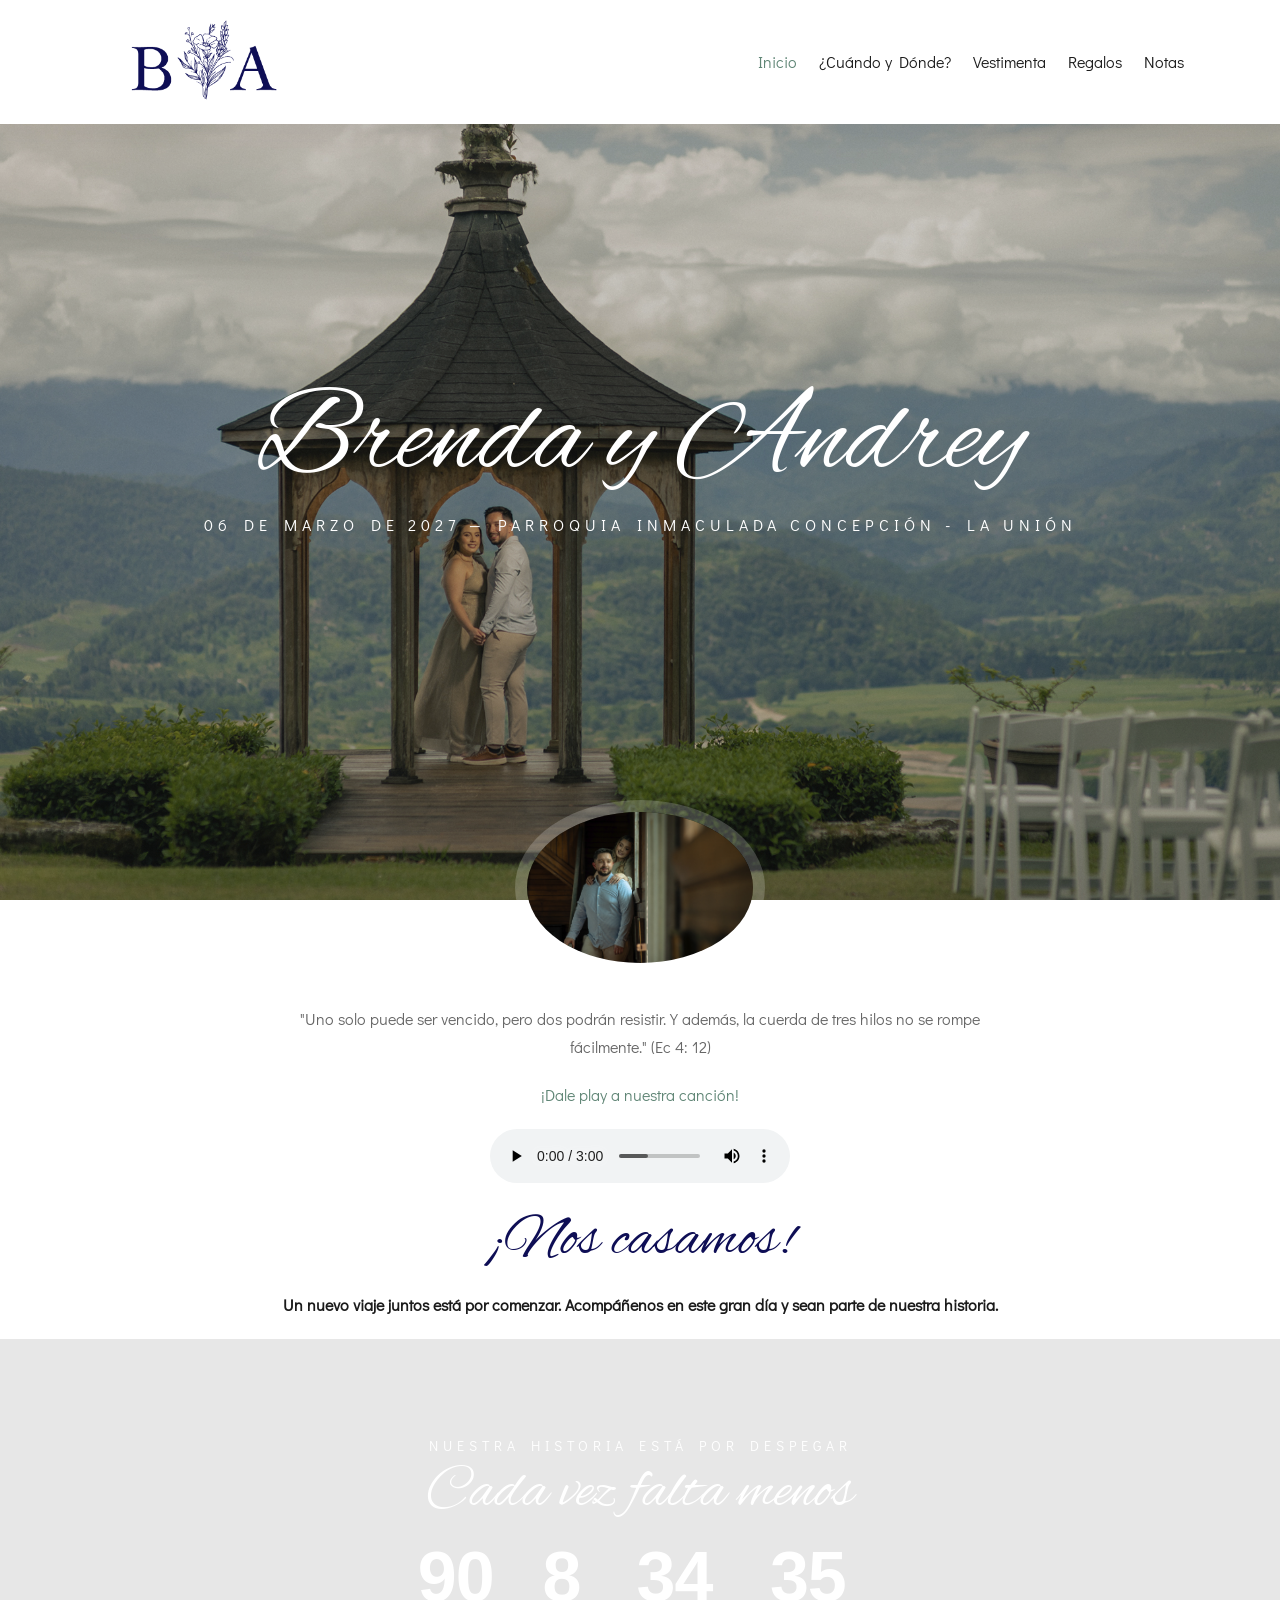
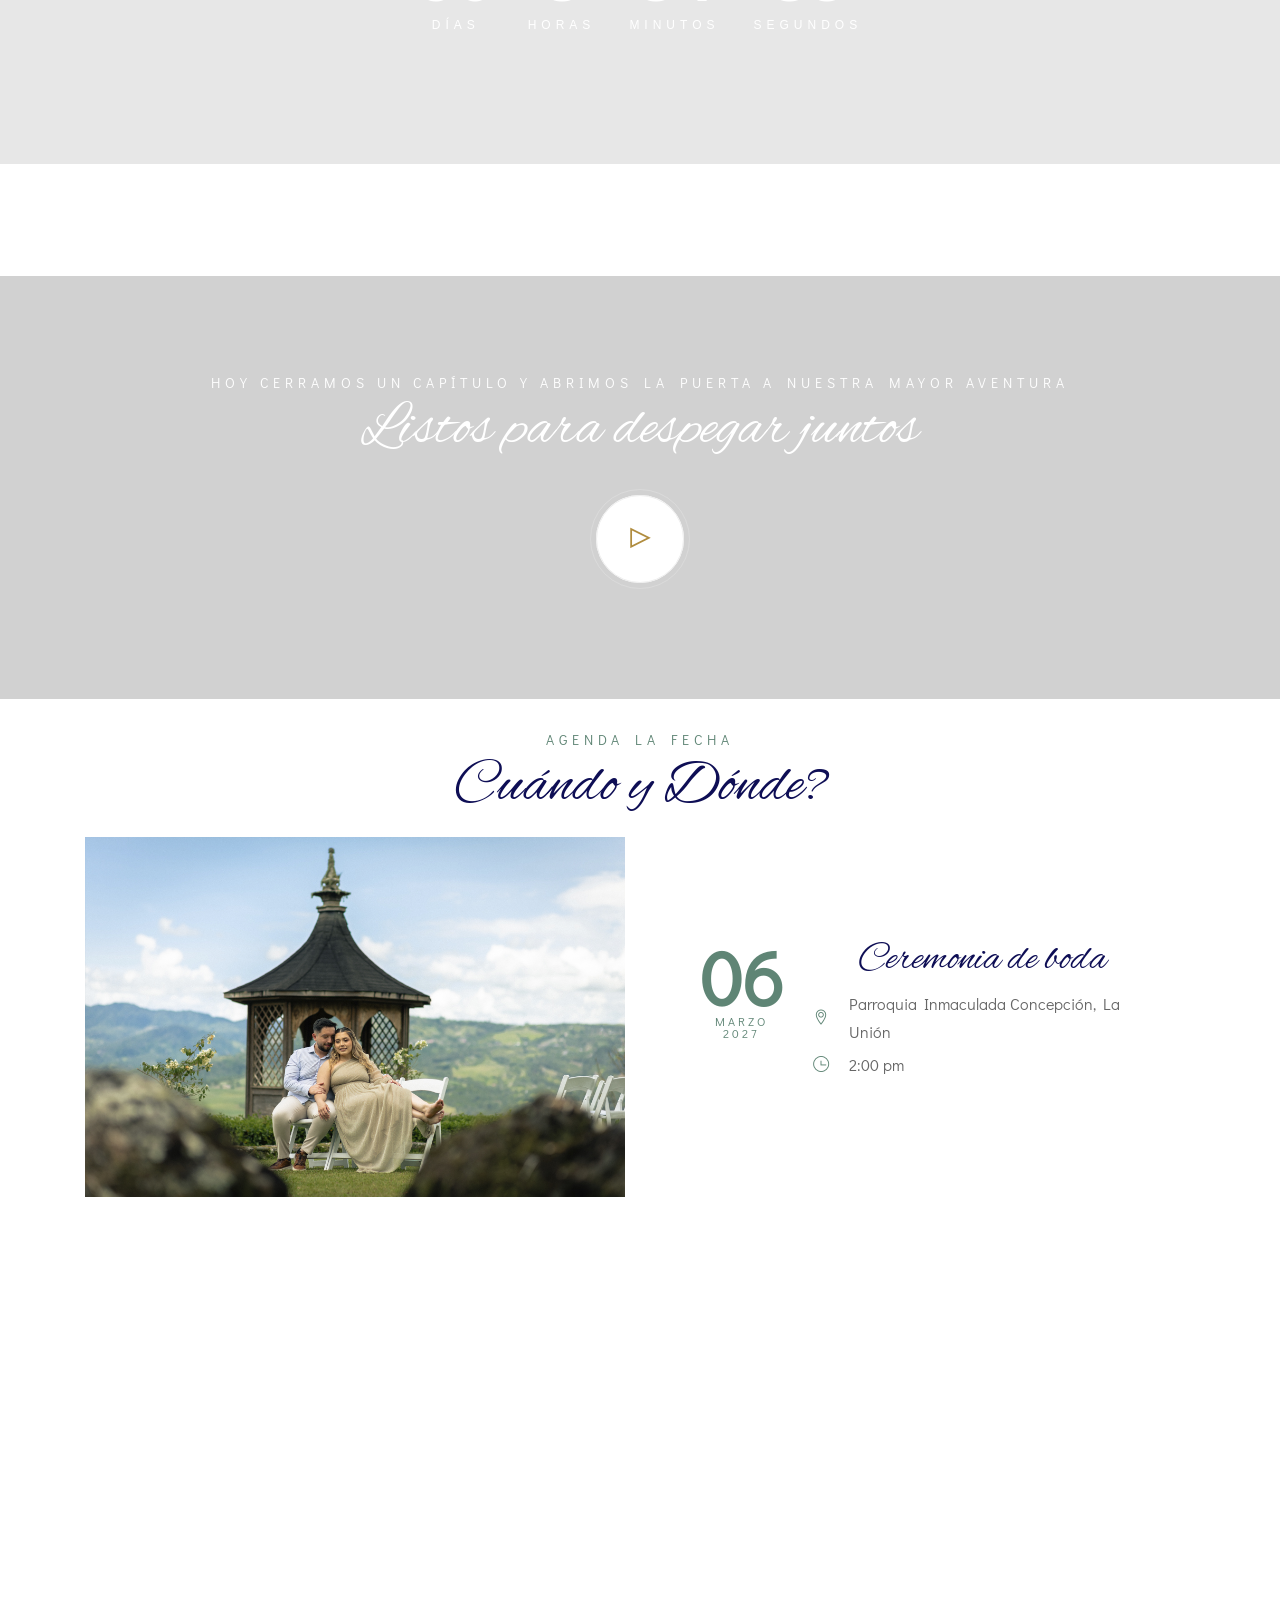
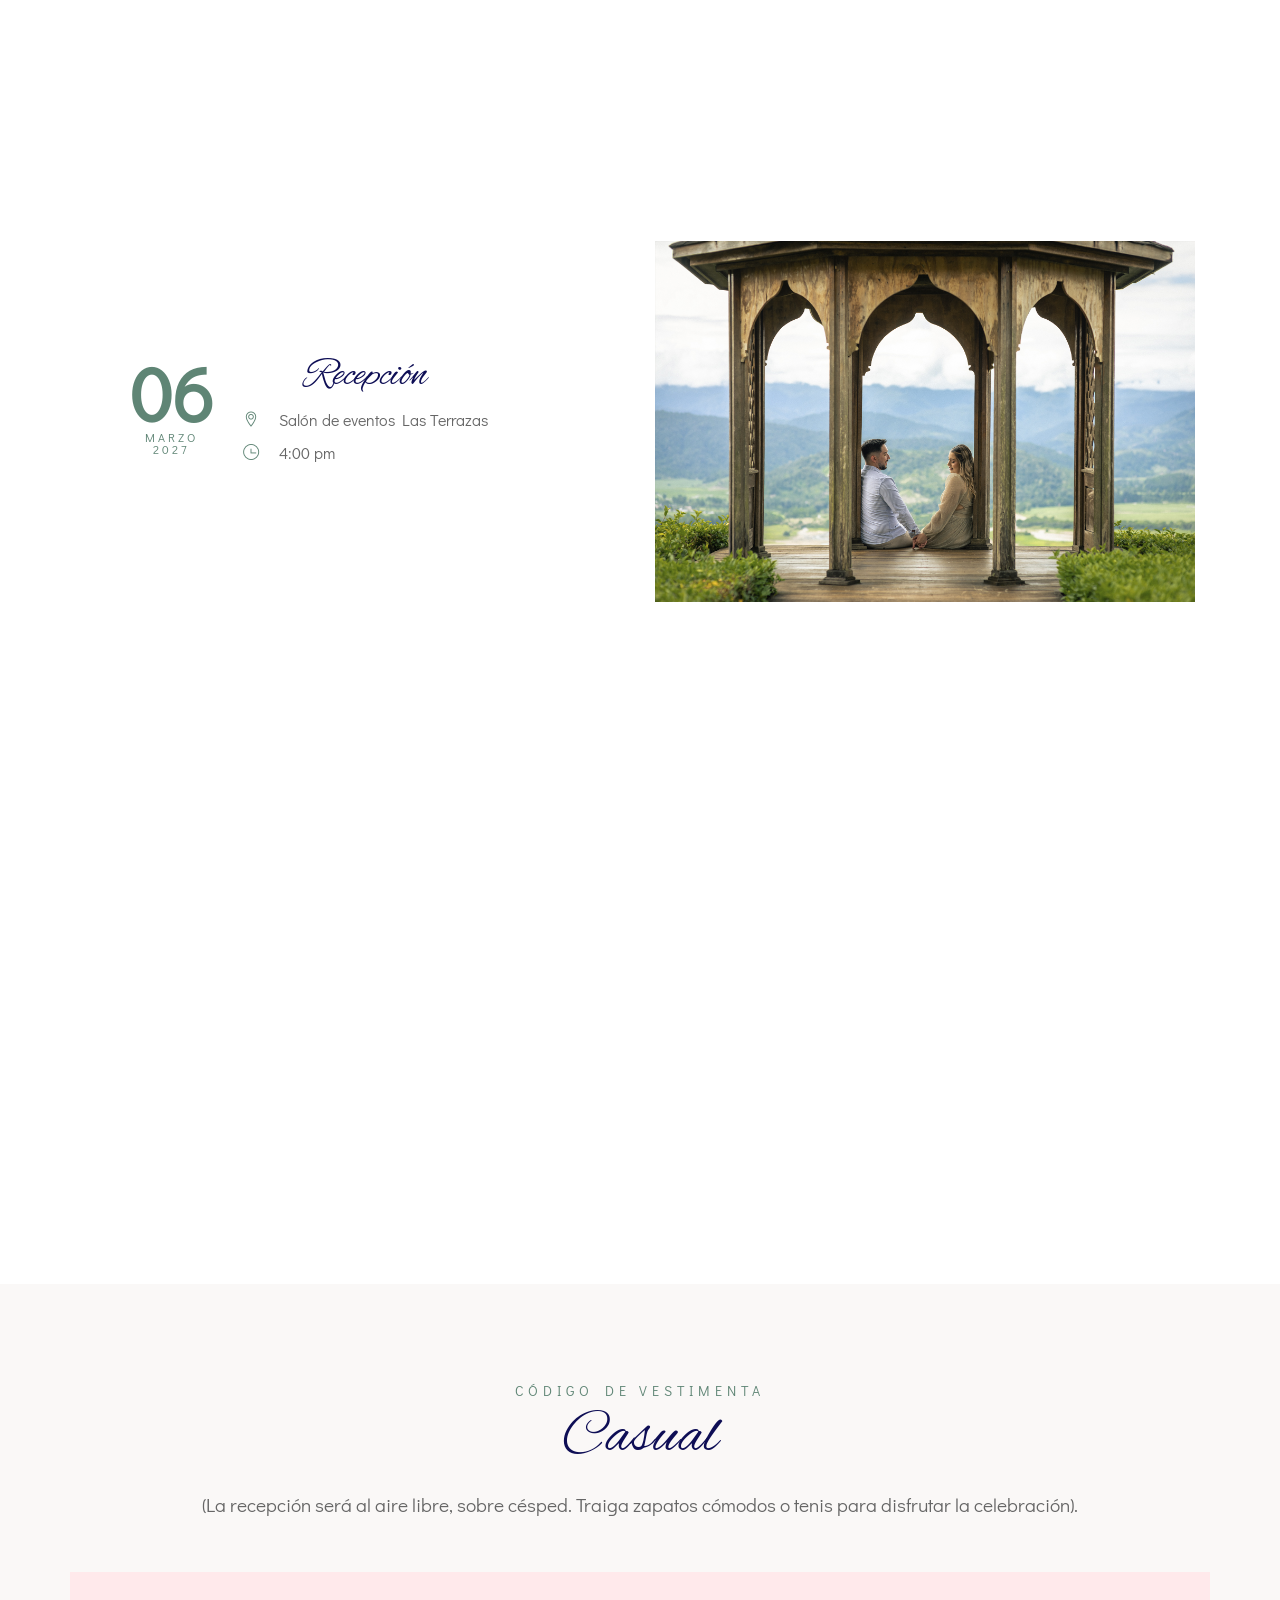
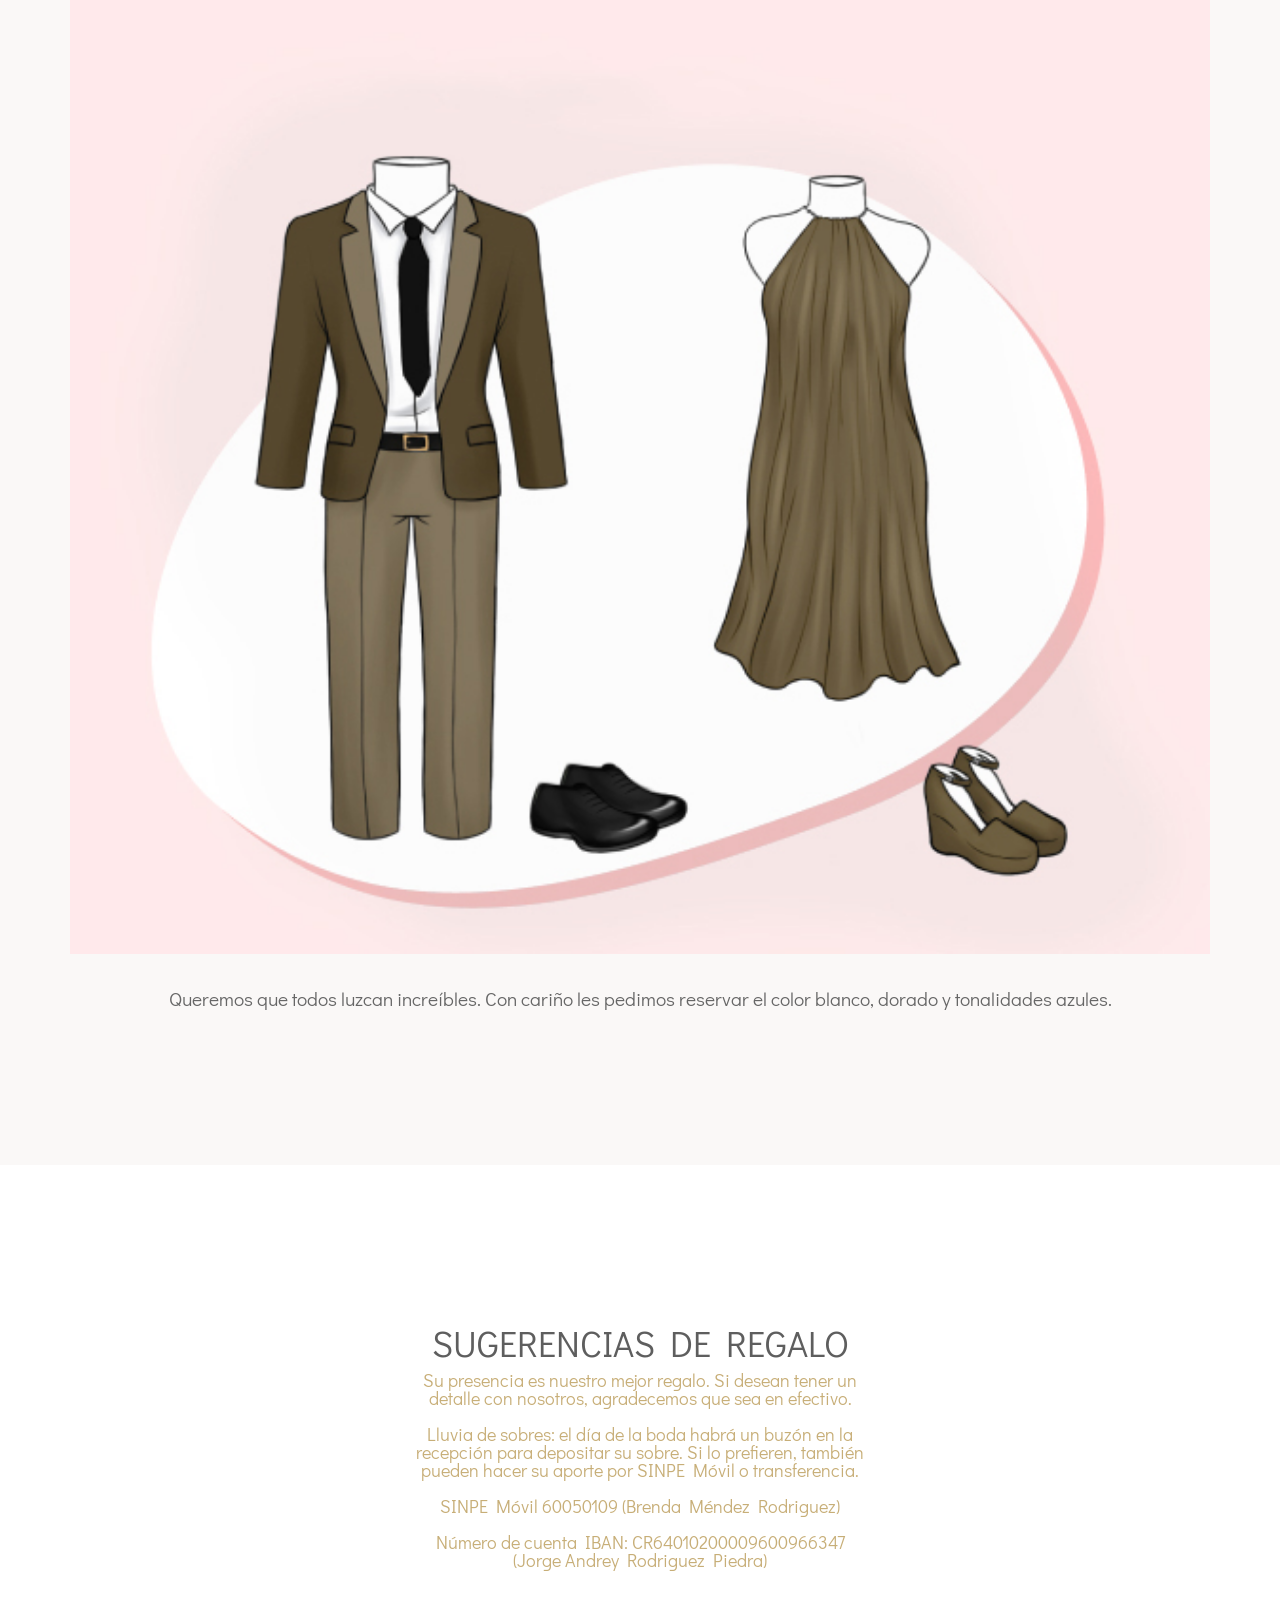
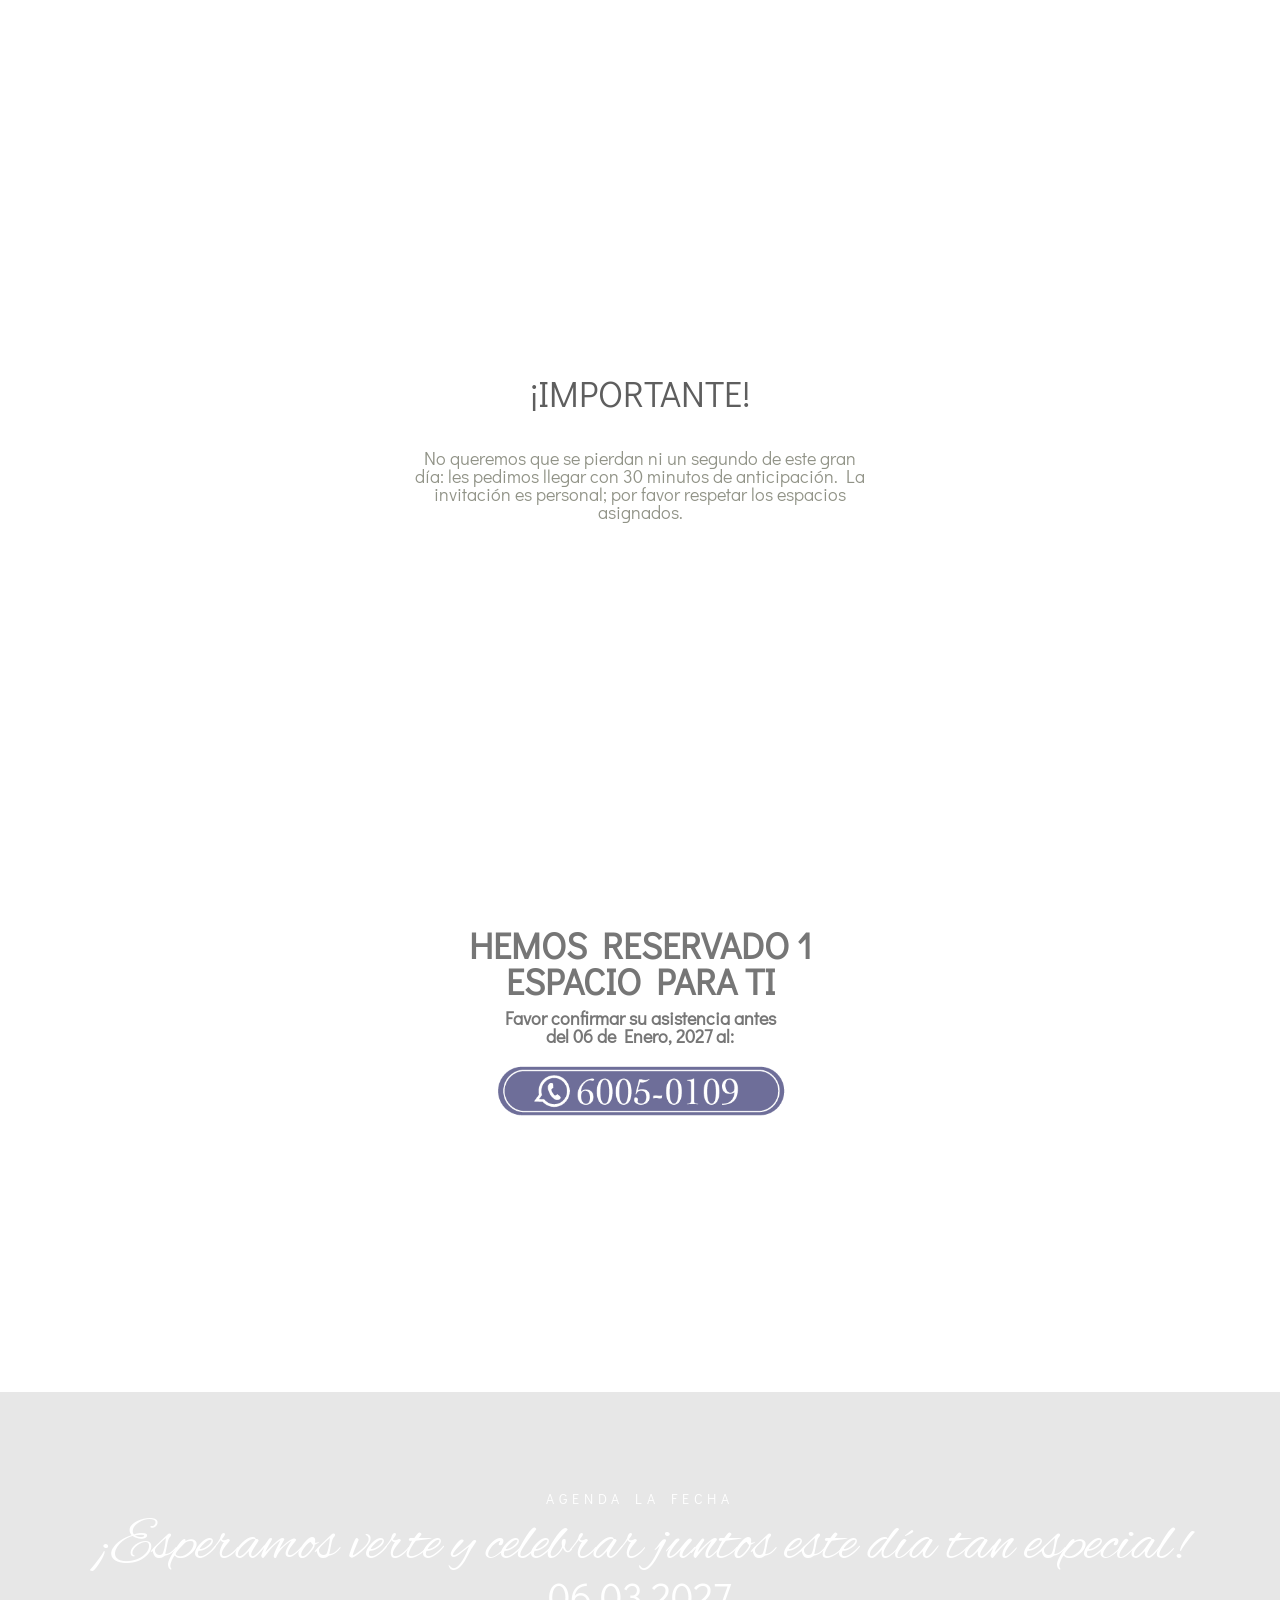
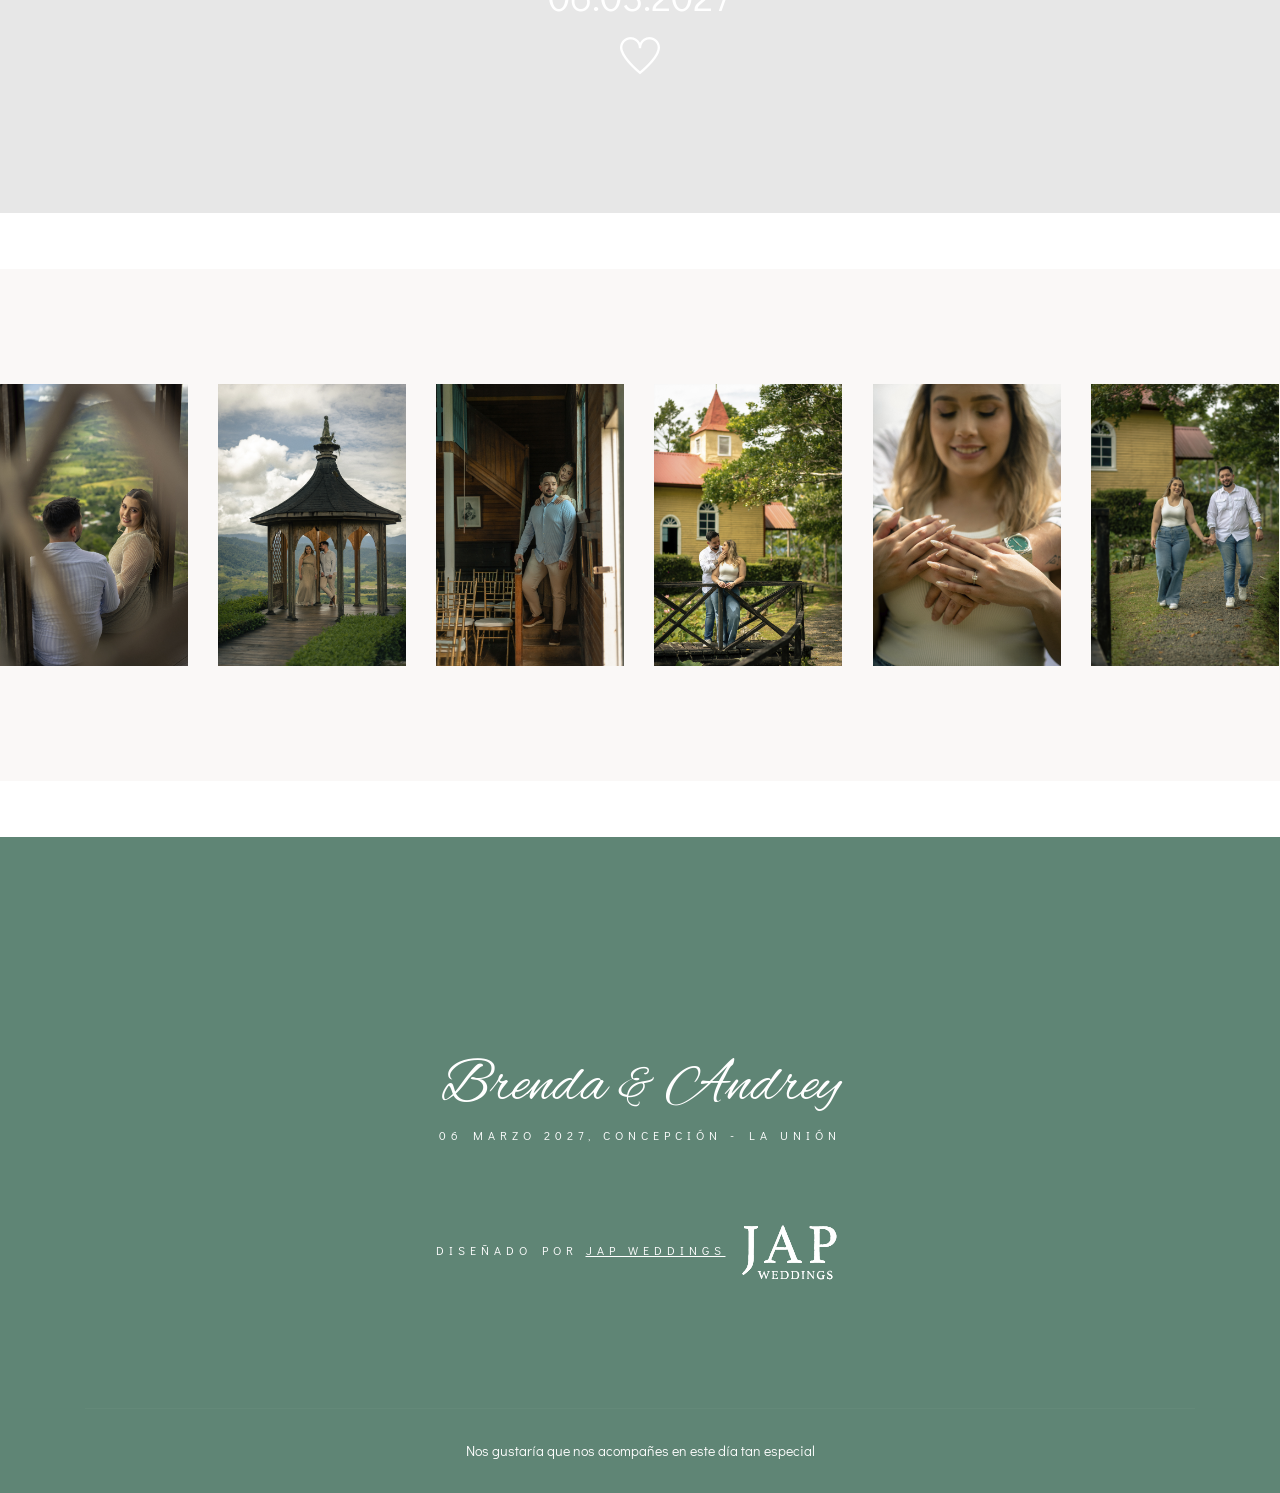
==== commit 3c8284c6: "Update index.html" ====
--- a/index.html
+++ b/index.html
@@ -158,7 +158,7 @@
                 </div>
                 <div class="row">
                     <div class="col-md-12 mb-60 img text-center">
-                        		<a class="vid valign" href="https://youtu.be/WB8VlARzwAM">
+                        		<a class="vid valign" href="https://vimeo.com/1247841472?fl=tl&fe=ec">
                             <div class="vid-butn">
                                 <span class="icon"><i class="ti-control-play"></i></span>
                             </div>
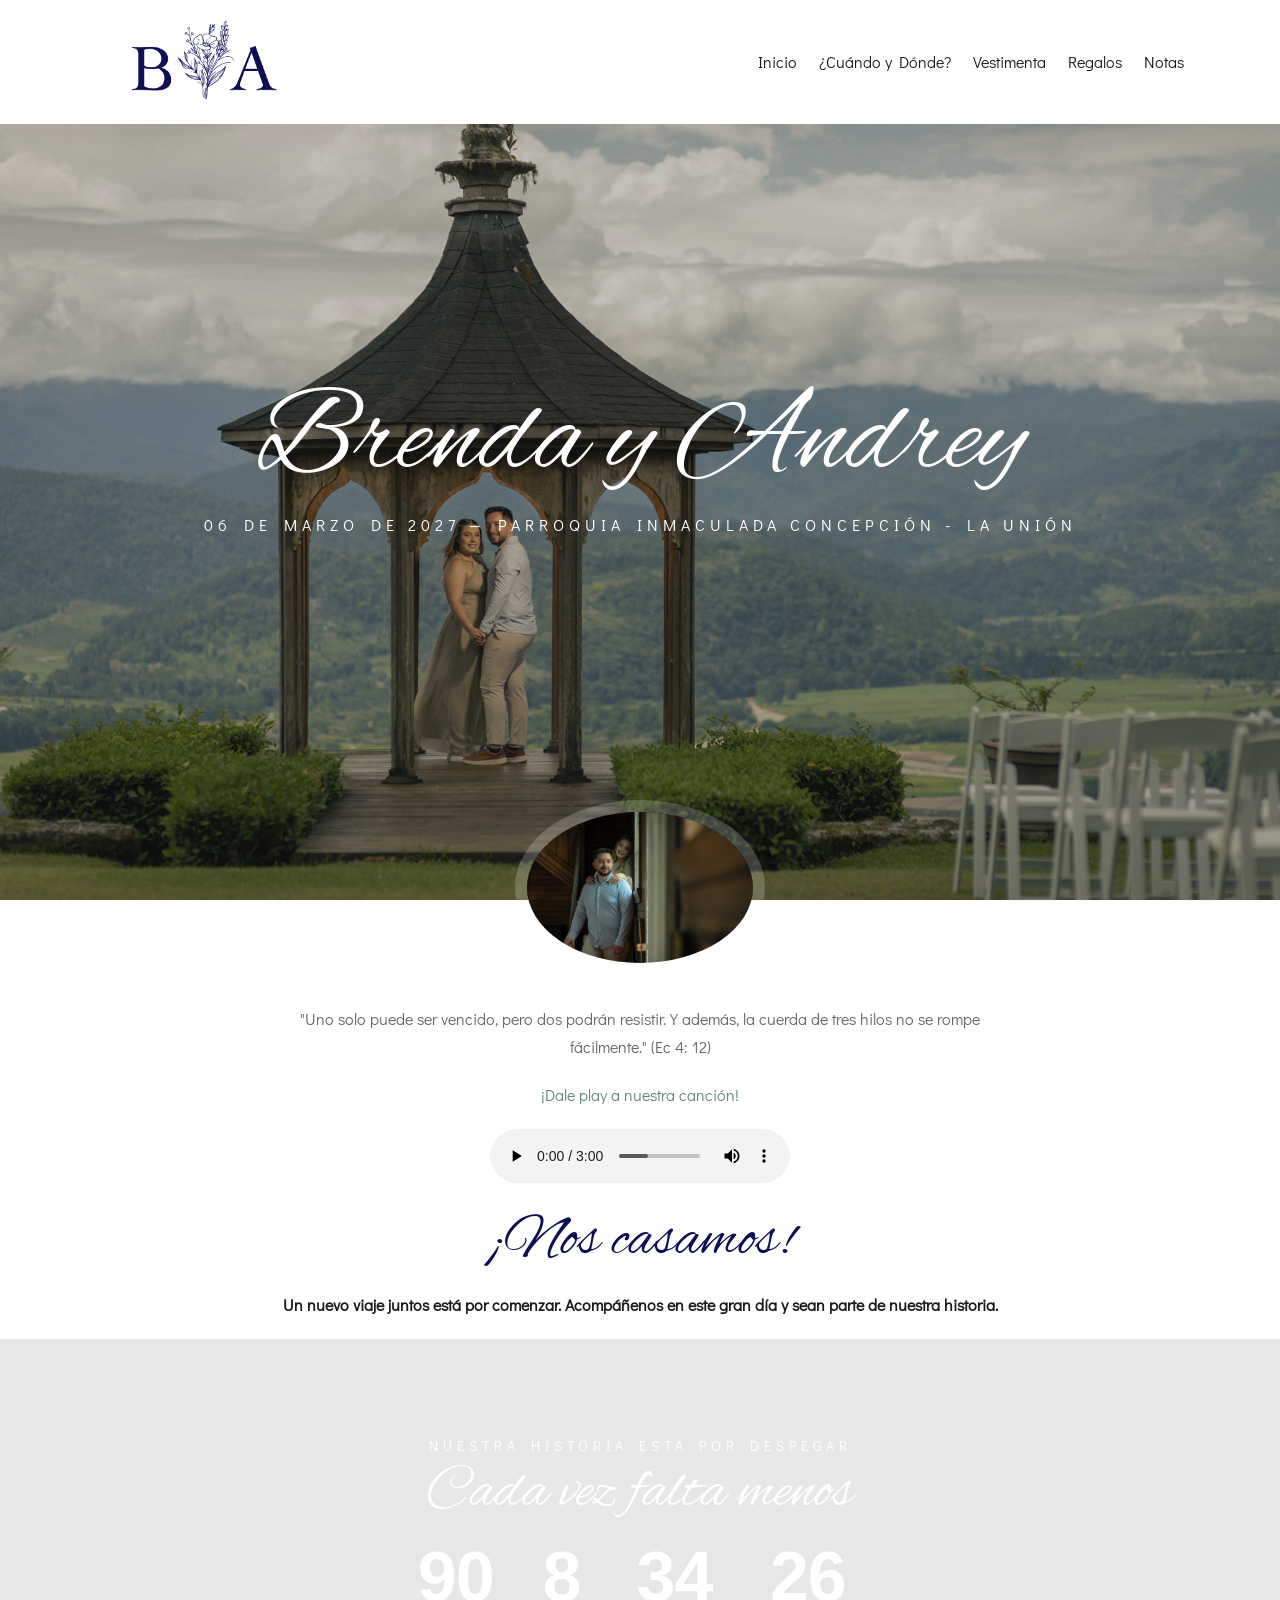
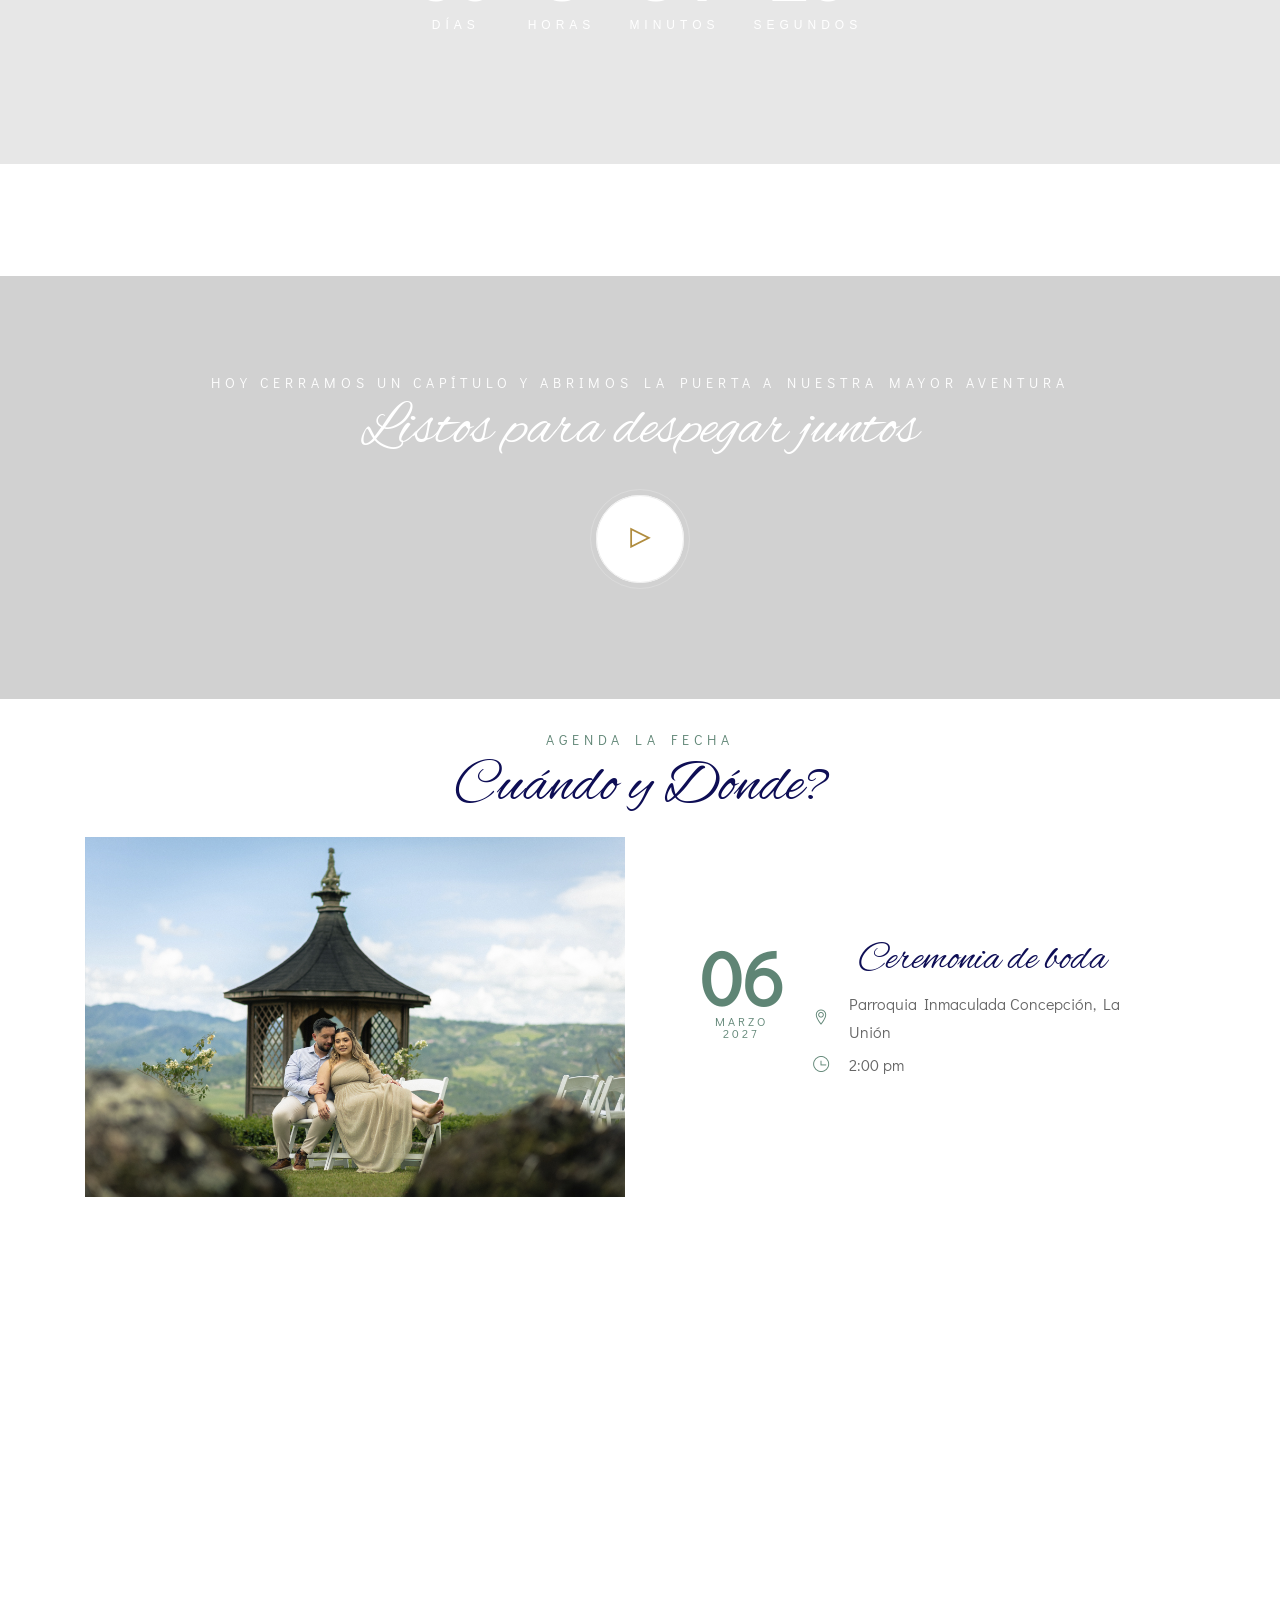
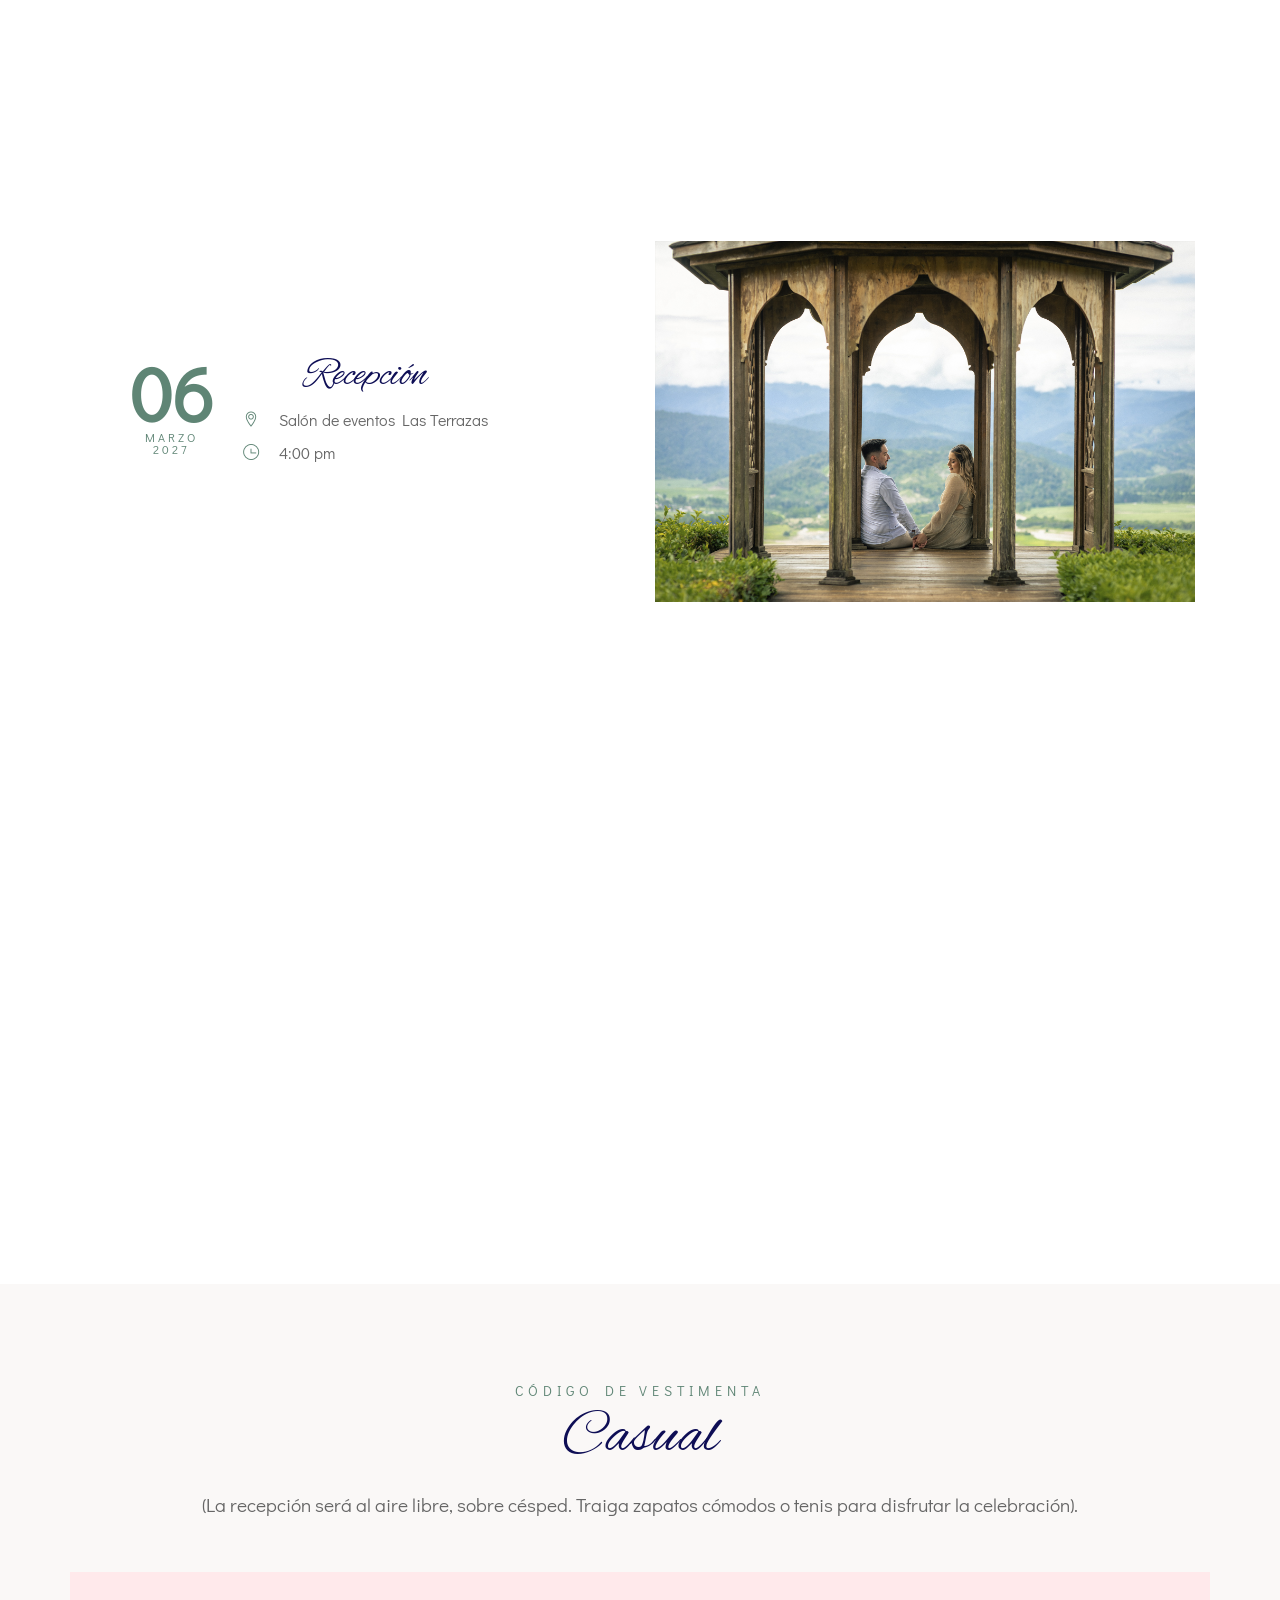
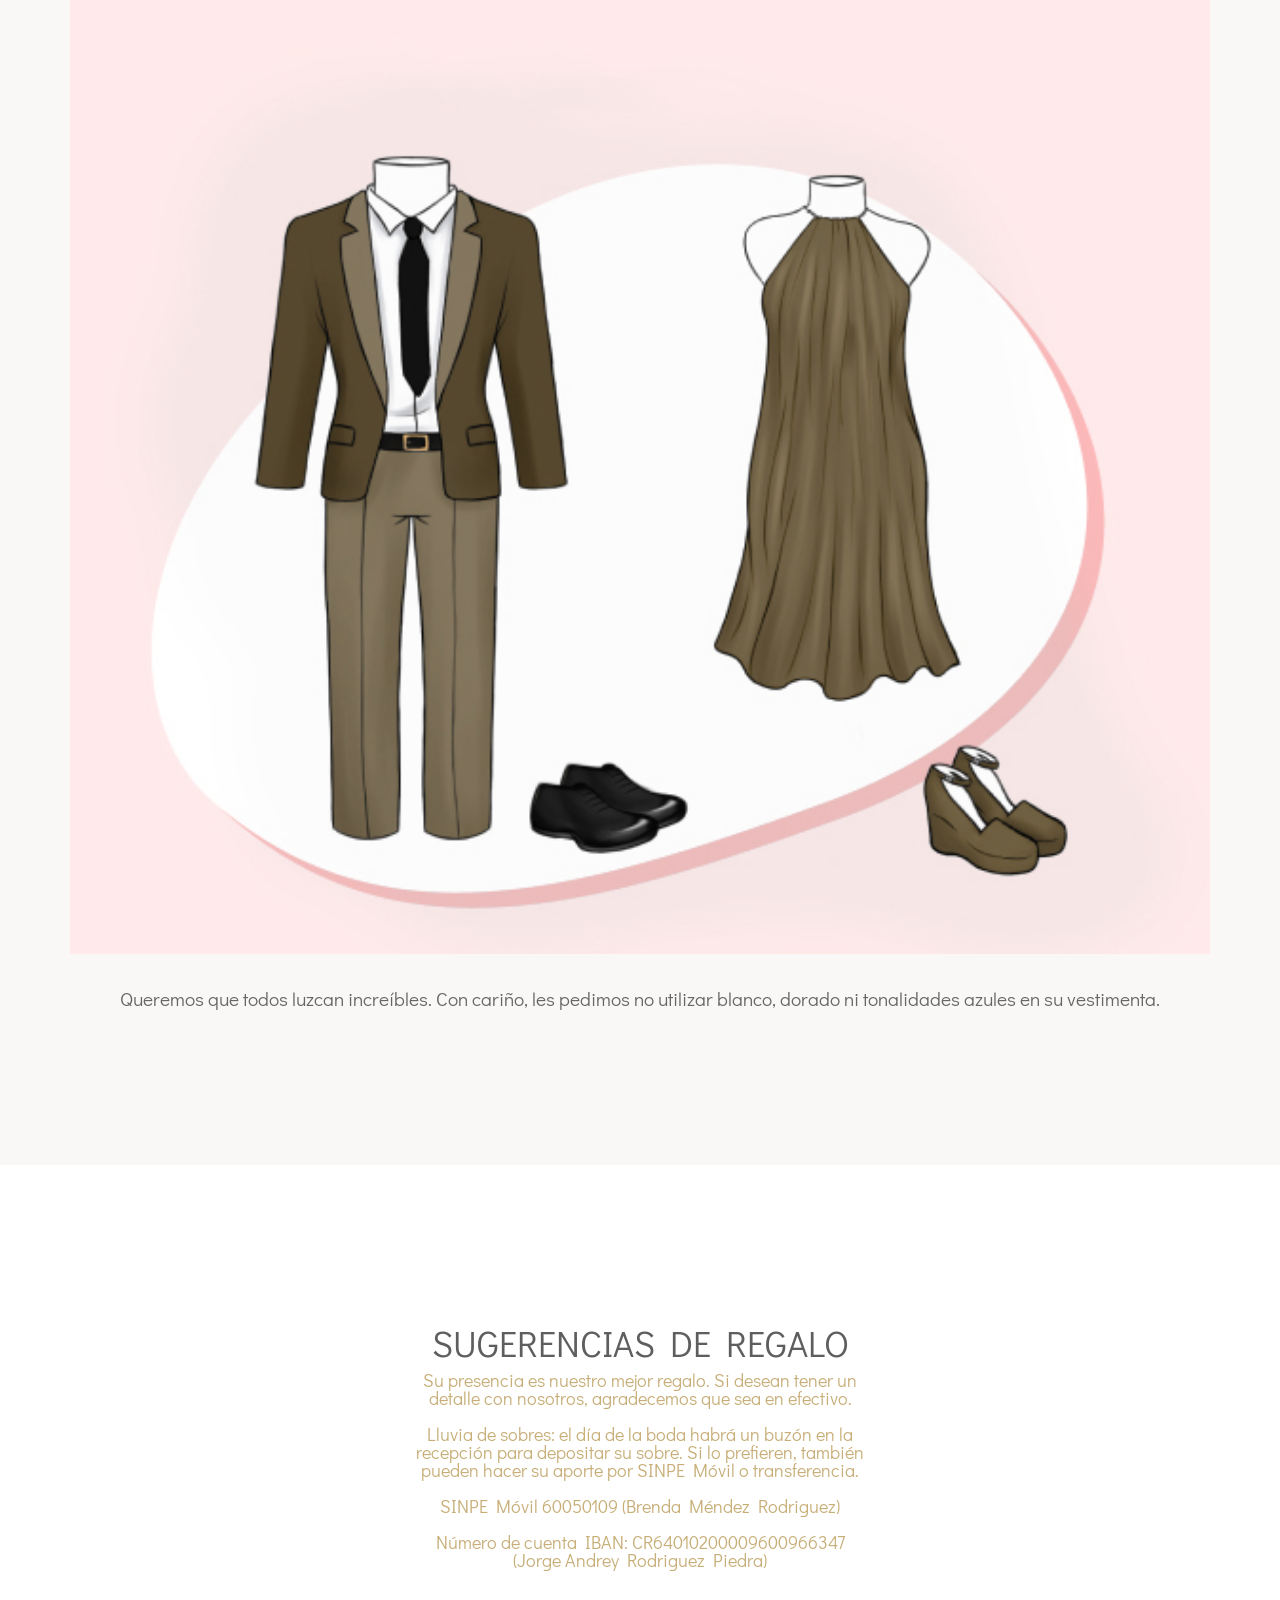
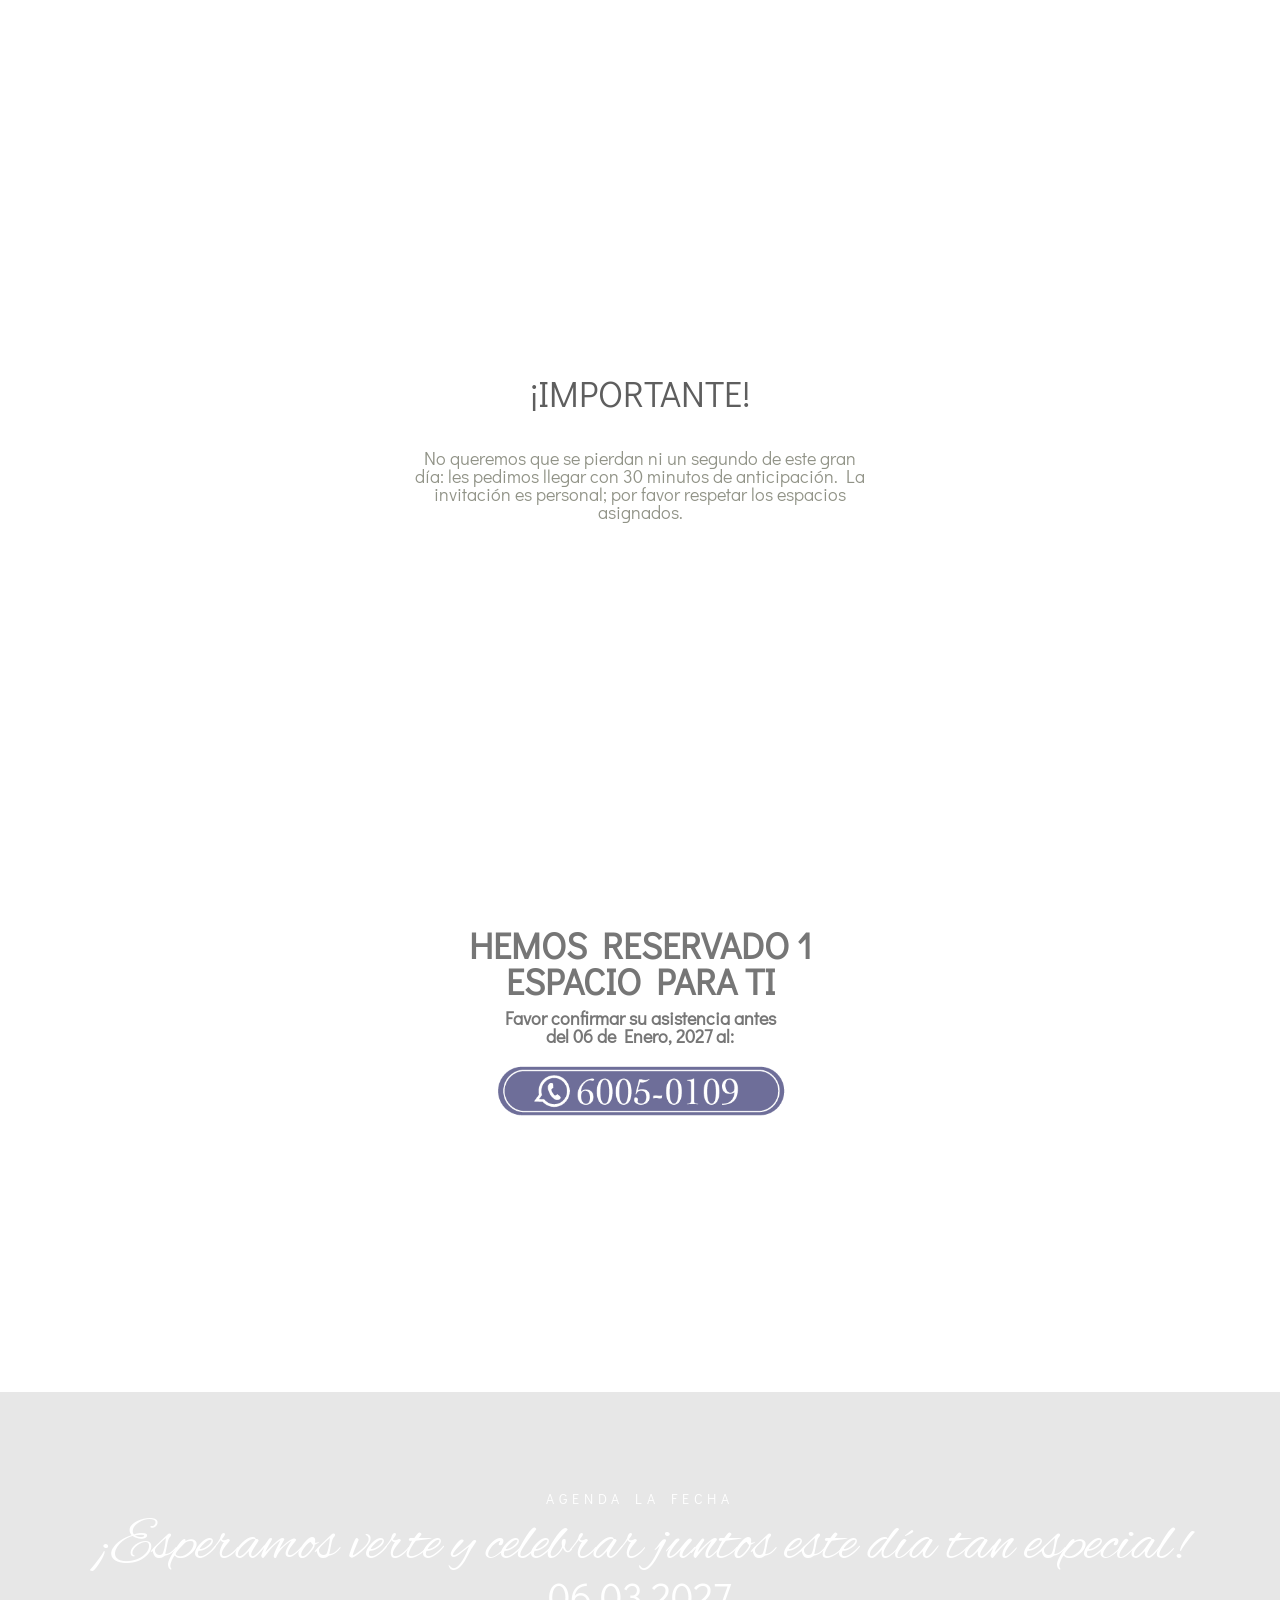
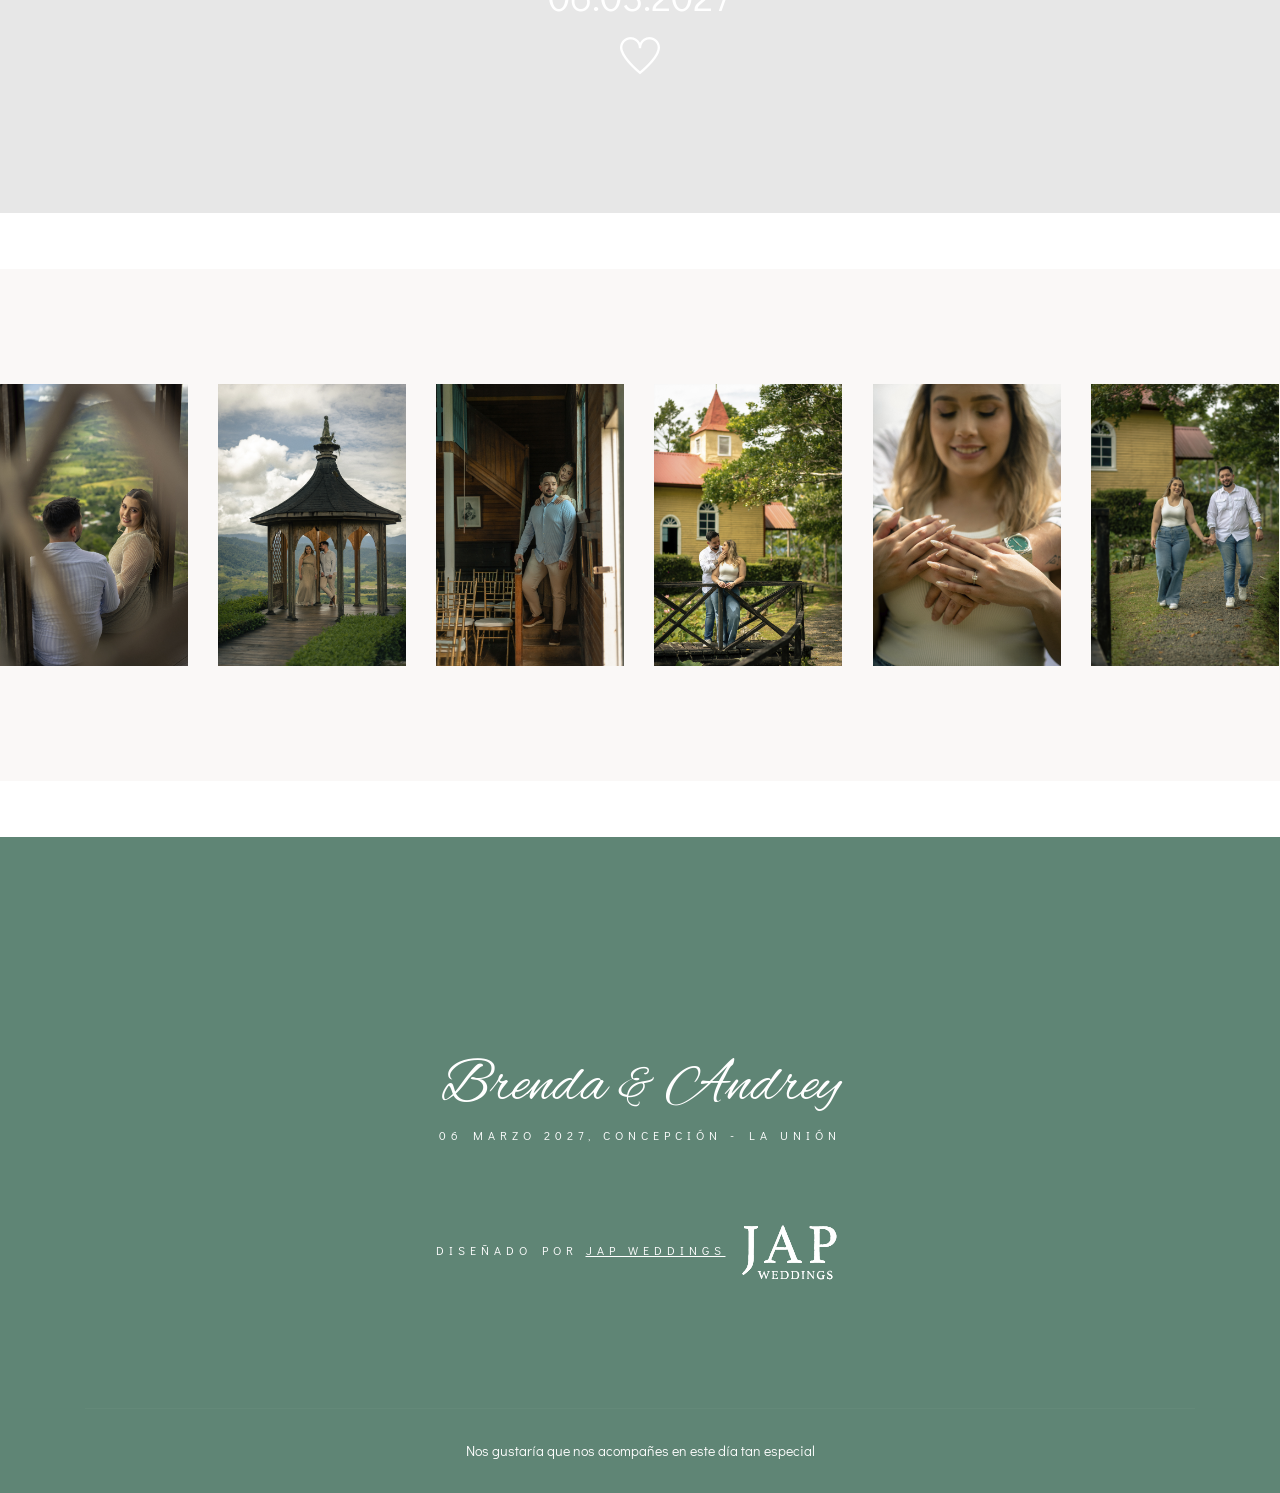
==== commit b9019308: "Update dress code message in index.html" ====
--- a/index.html
+++ b/index.html
@@ -306,7 +306,7 @@
                 <div class="col-md-12 text-center mb-30 animate-box">
                     <div class="widget-container" style="text-align: center;">
                         <br>
-                        <p style="font-size: larger;">Queremos que todos luzcan increíbles. Con cariño les pedimos reservar el color blanco, dorado y tonalidades azules.
+                        <p style="font-size: larger;">Queremos que todos luzcan increíbles. Con cariño, les pedimos no utilizar blanco, dorado ni tonalidades azules en su vestimenta.
                         </p>
 
                     </div>
